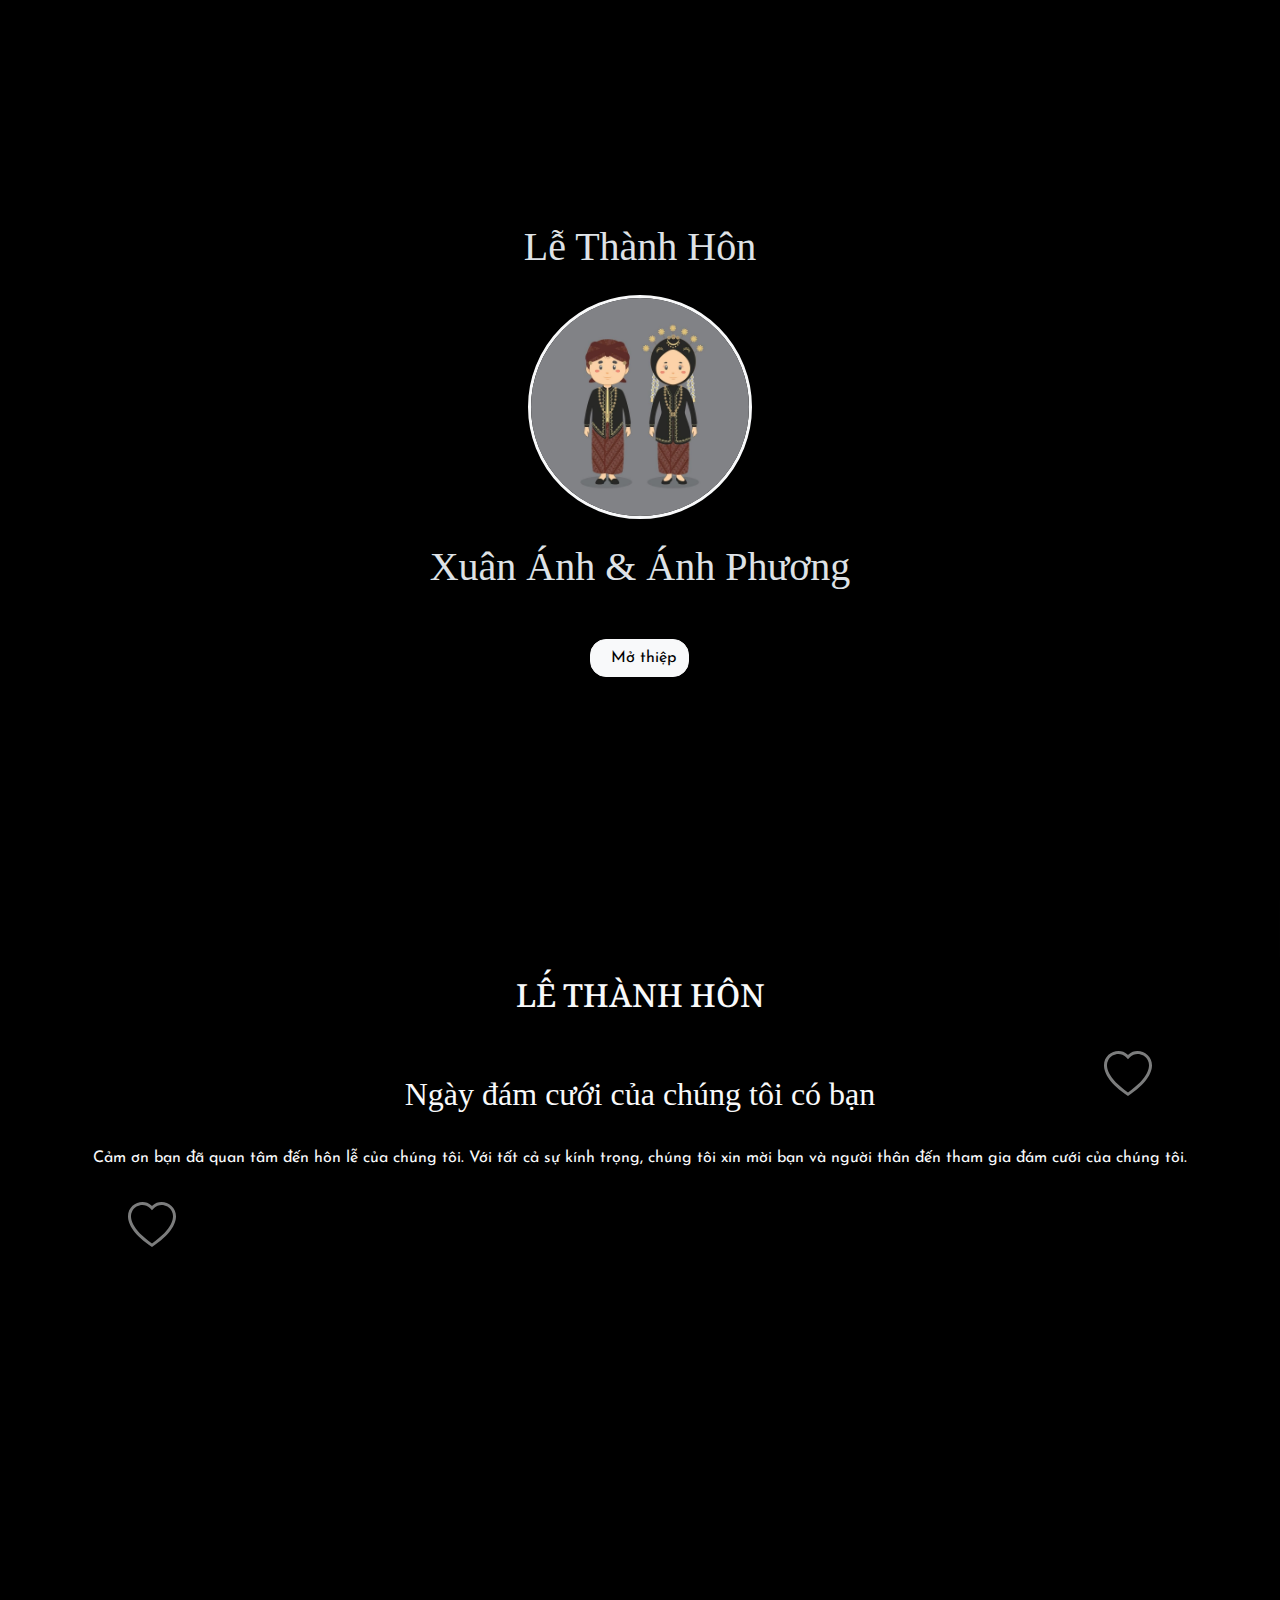
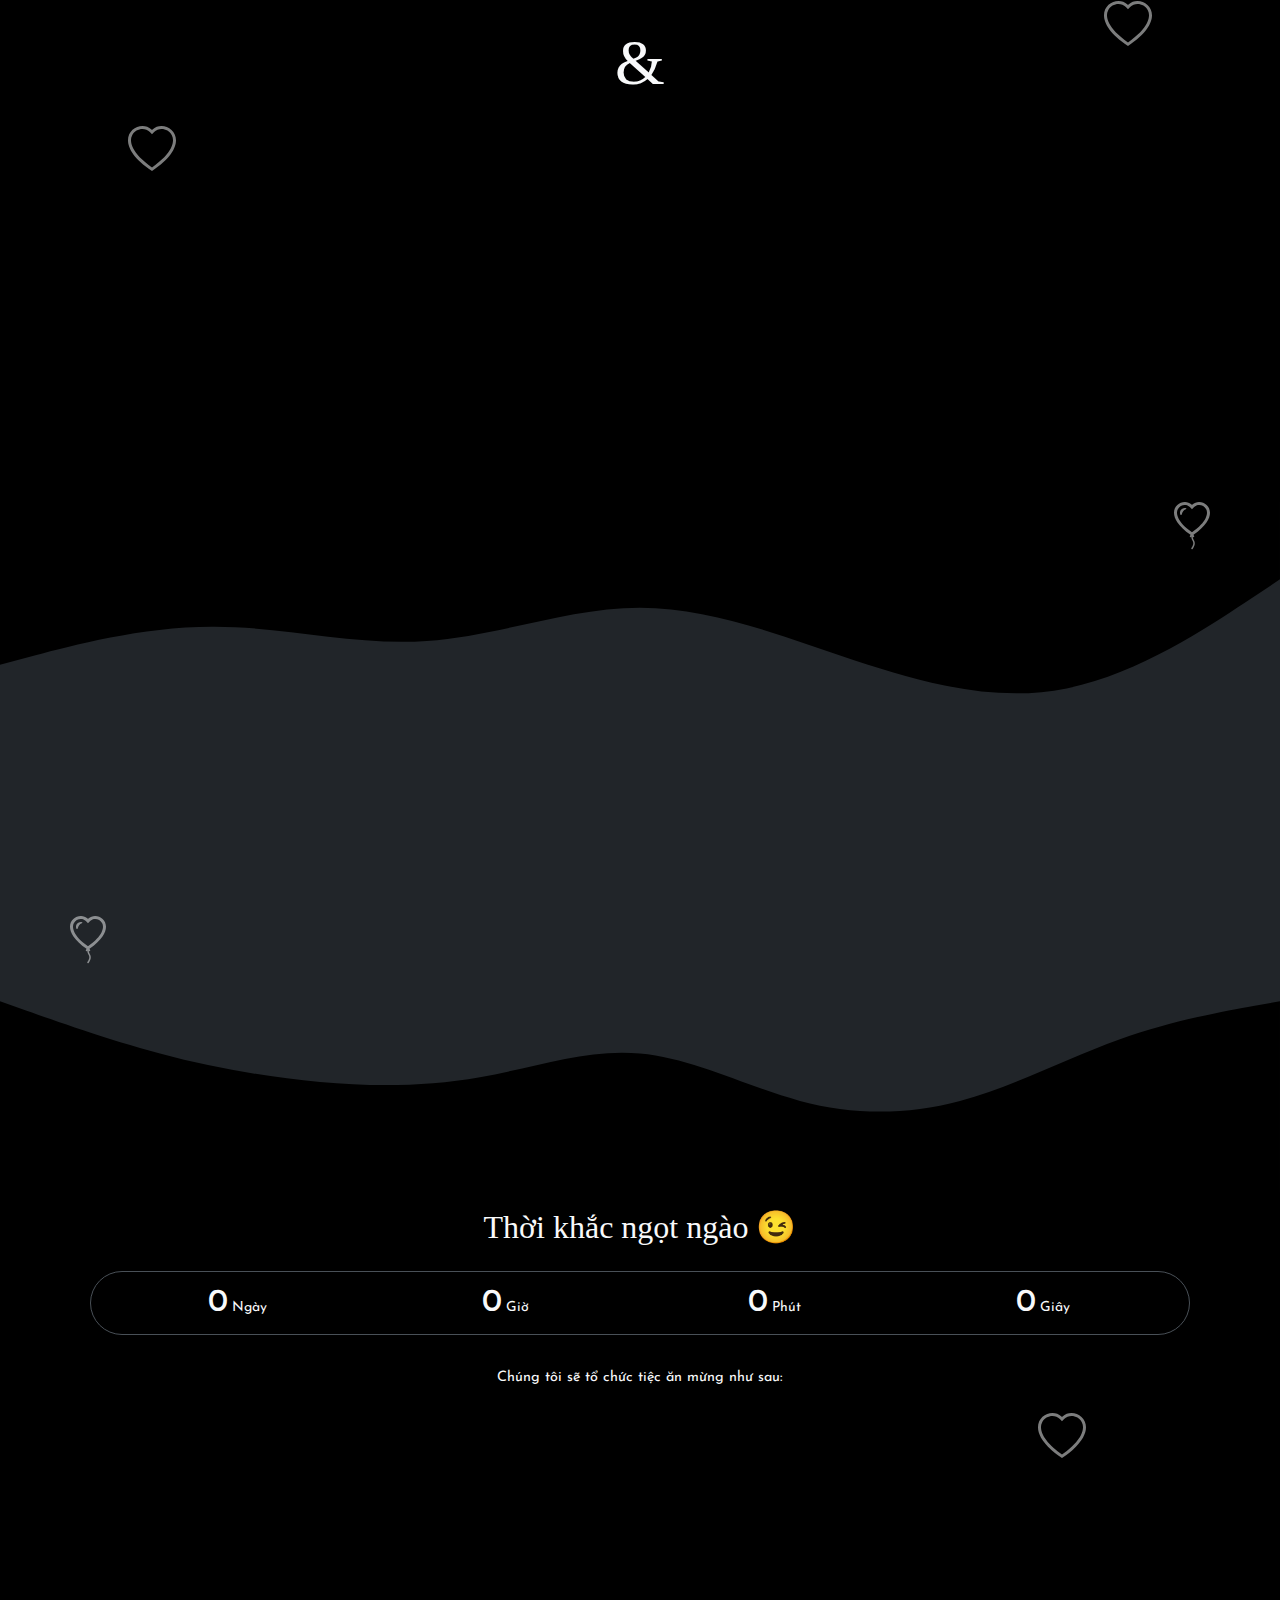
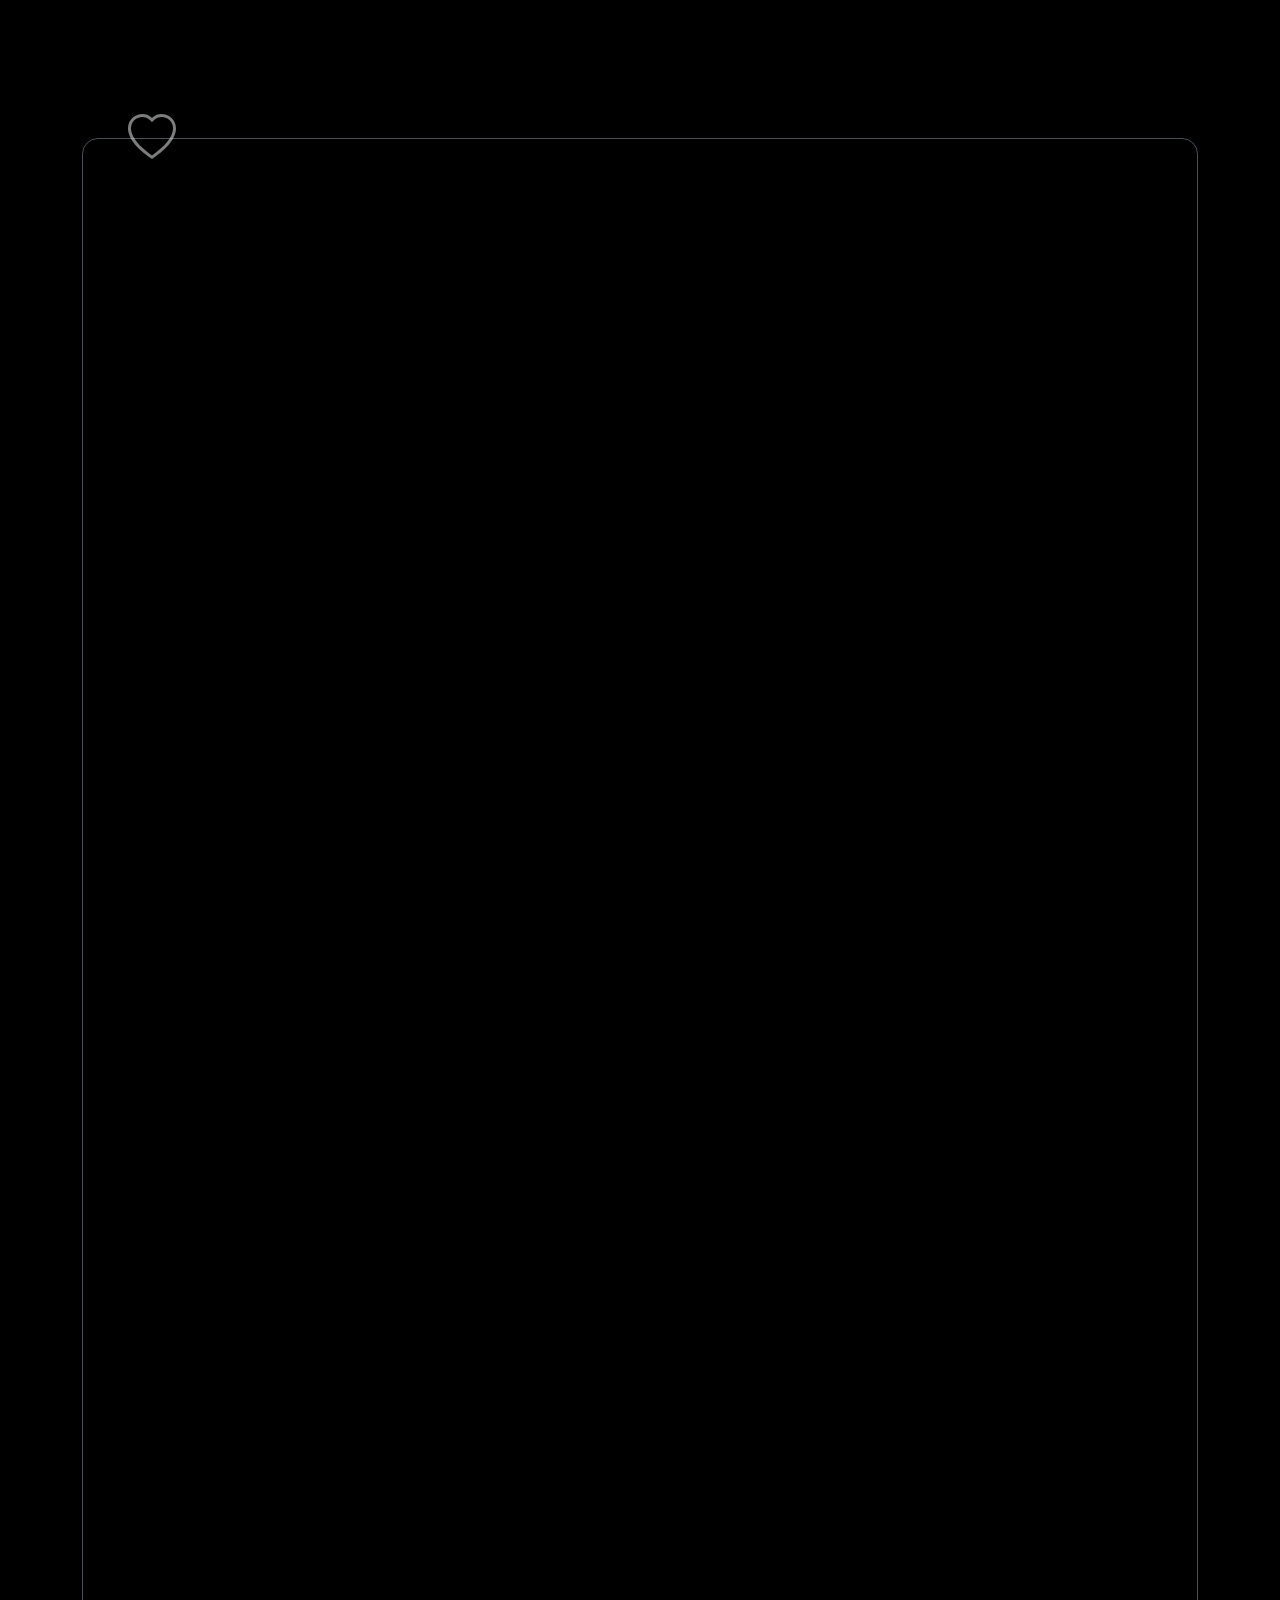
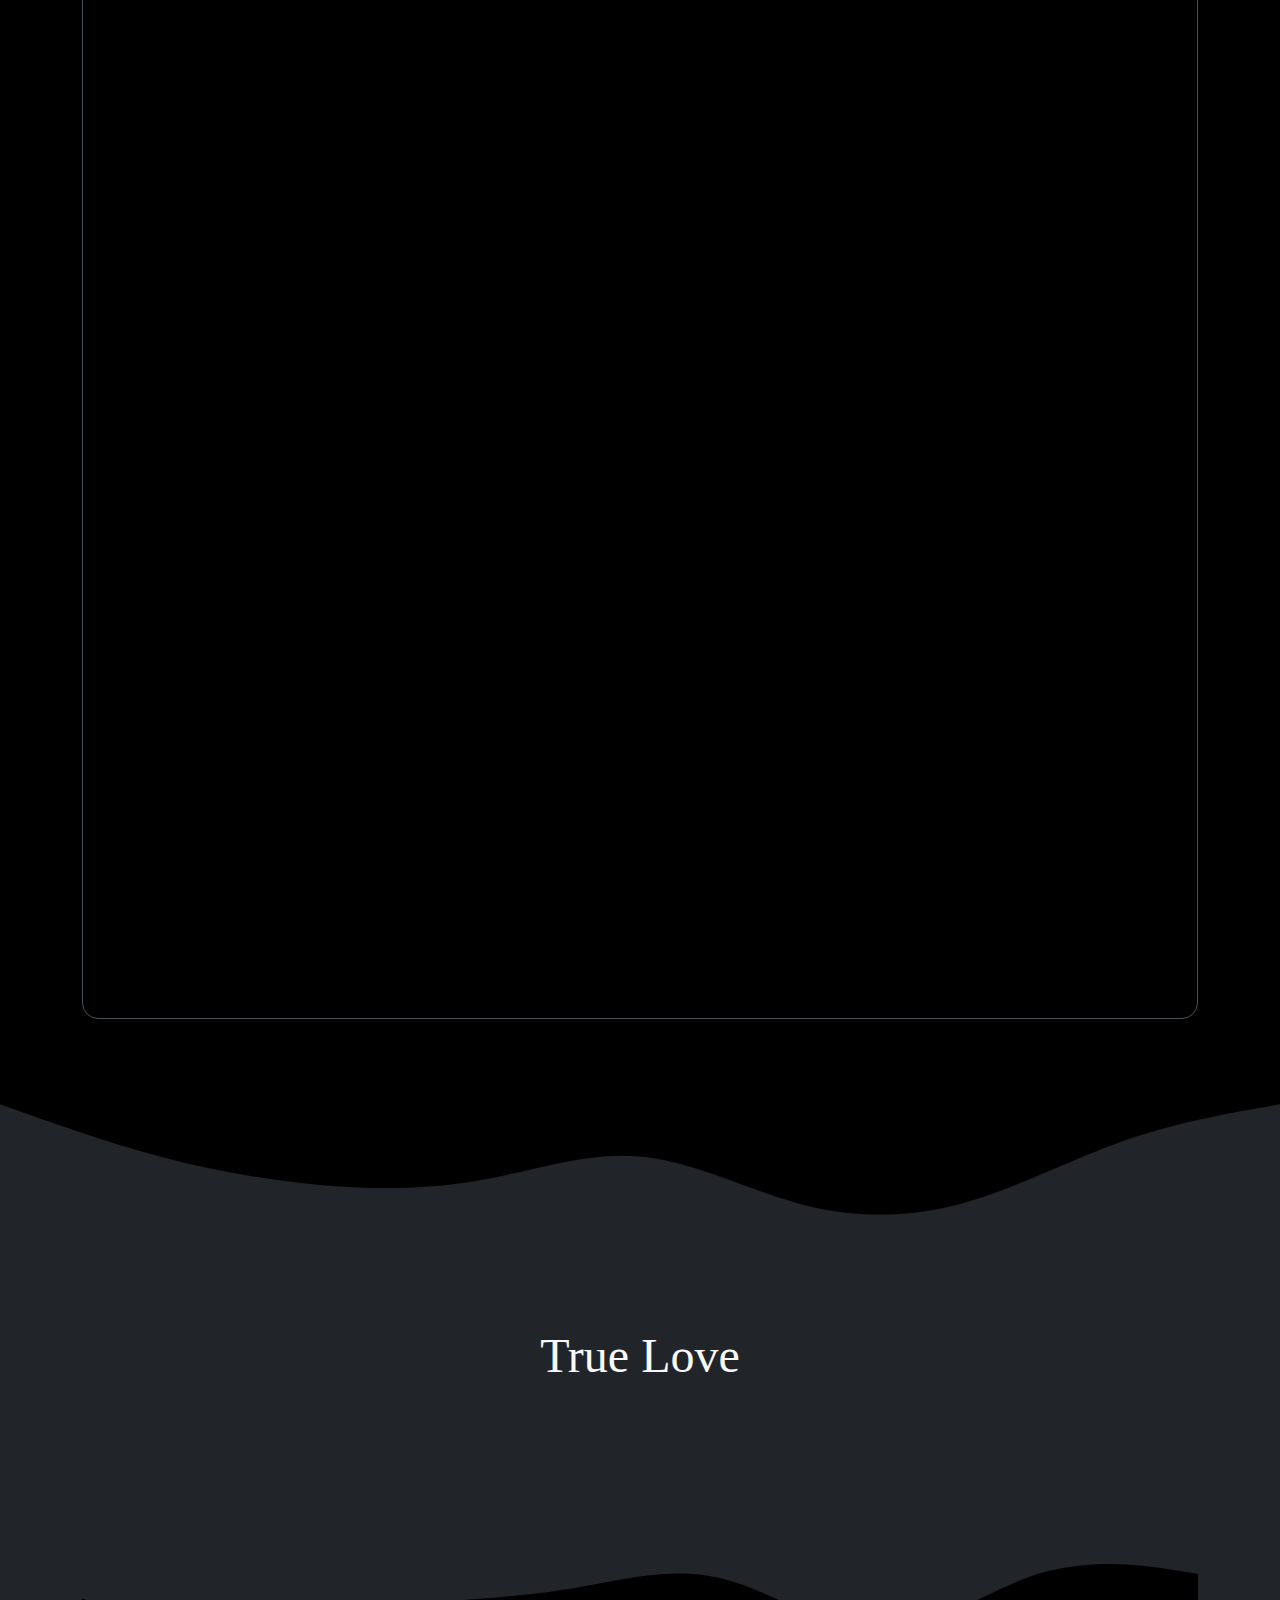
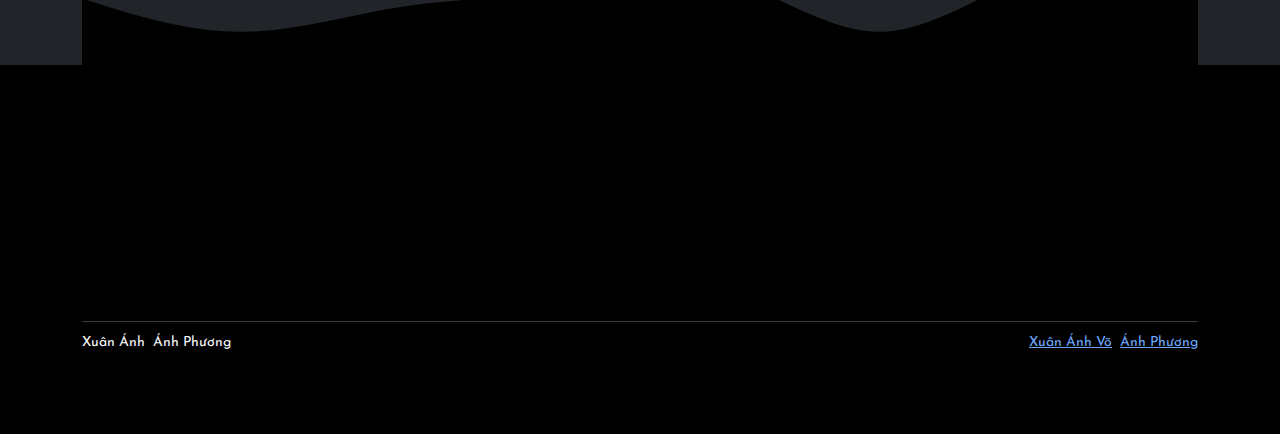
==== index.html @ cbfbaa12 "ngán" ====
<!doctype html>
<html lang="id" data-bs-theme="dark">

<head>
    <!-- Common Tag -->
    <meta charset="utf-8">
    <meta name="viewport" content="width=device-width, initial-scale=1">
    <title>Website Undangan Pernikahan Wahyu dan Riski Secara Online</title>

    <!-- SEO Tag -->
    <meta name="author" content="dewanakl">
    <meta name="language" content="Indonesia">
    <meta name="robots" content="index, follow, max-image-preview:large">
    <meta name="googlebot" content="index, follow, max-image-preview:large">
    <meta name="title" content="Website Undangan Pernikahan Wahyu dan Riski Secara Online">
    <meta name="description" content="Website Undangan Pernikahan Wahyu dan Riski Secara Online">
    <meta name="keywords" content="undangan, wedding, undangan digital, undangan online, wedding invitation, template undangan, template undangan pernikahan, undangan pernikahan, template undangan online, wedding invitation github, template website, template website undangan pernikahan">
    <meta property="og:title" content="Website Undangan Pernikahan Wahyu dan Riski Secara Online">
    <meta property="og:description" content="Website Undangan Pernikahan Wahyu dan Riski Secara Online">
    <meta property="og:keywords" content="undangan, wedding, undangan digital, undangan online, wedding invitation, template undangan, template undangan pernikahan, undangan pernikahan, template undangan online, wedding invitation github, template website, template website undangan pernikahan">
    <meta property="og:image" >
    <meta property="og:image:secure_url">
    <meta property="og:image:type" content="image/jpeg">
    <meta property="og:image:alt" content="Website Undangan Pernikahan Wahyu dan Riski Secara Online">
    <meta property="og:type" content="website">
    <meta property="og:locale" content="id_ID">
    <meta property="og:url" content="https://ulems.my.id">
    <meta property="og:site_name" content="Website Undangan Pernikahan Wahyu dan Riski Secara Online">

    <!-- Appearance -->
    <meta name="mobile-web-app-capable" content="yes">
    <meta name="apple-mobile-web-app-title" content="Website Undangan Pernikahan Wahyu dan Riski Secara Online">
    <meta name="theme-color" content="#111111">
    <meta name="color-scheme" content="dark">
    <link rel="canonical" href="https://ulems.my.id/">
    <link rel="shortcut icon" type="image/x-icon" href="https://ulems.my.id/favicon.ico">
    <link rel="apple-touch-icon" sizes="192x192" type="image/png" href="https://ulems.my.id/assets/images/icon-192x192.png">
    <link rel="icon" type="image/x-icon" href="https://ulems.my.id/favicon.ico">

    <!-- Preconnect and preload CDN -->
    <link rel="dns-prefetch" href="https://cdn.jsdelivr.net" crossorigin="anonymous">
    <link rel="dns-prefetch" href="https://fonts.googleapis.com" crossorigin="anonymous">
    <link rel="dns-prefetch" href="https://fonts.gstatic.com" crossorigin>
    <link rel="preconnect" href="https://cdn.jsdelivr.net" crossorigin="anonymous">
    <link rel="preconnect" href="https://fonts.googleapis.com" crossorigin="anonymous">
    <link rel="preconnect" href="https://fonts.gstatic.com" crossorigin>
    <link rel="preload" href="https://cdn.jsdelivr.net/npm/normalize.css@8.0.1/normalize.css" integrity="sha256-WAgYcAck1C1/zEl5sBl5cfyhxtLgKGdpI3oKyJffVRI=" crossorigin="anonymous" as="style">
    <link rel="preload" href="https://cdn.jsdelivr.net/npm/bootstrap@5.3.3/dist/css/bootstrap.min.css" integrity="sha256-PI8n5gCcz9cQqQXm3PEtDuPG8qx9oFsFctPg0S5zb8g=" crossorigin="anonymous" as="style">
    <link rel="preload" href="https://cdn.jsdelivr.net/npm/@fortawesome/fontawesome-free@6.5.1/css/all.min.css" integrity="sha256-wiz7ZSCn/btzhjKDQBms9Hx4sSeUYsDrTLg7roPstac=" crossorigin="anonymous" as="style">
    <link rel="preload" href="https://cdn.jsdelivr.net/npm/aos@2.3.4/dist/aos.css" integrity="sha256-GqiEX9BuR1rv5zPU5Vs2qS/NSHl1BJyBcjQYJ6ycwD4=" crossorigin="anonymous" as="style">
    <link rel="preload" href="https://cdn.jsdelivr.net/npm/bootstrap@5.3.3/dist/js/bootstrap.bundle.min.js" integrity="sha256-CDOy6cOibCWEdsRiZuaHf8dSGGJRYuBGC+mjoJimHGw=" crossorigin="anonymous" as="script">
    <link rel="preload" href="https://cdn.jsdelivr.net/npm/aos@2.3.4/dist/aos.js" integrity="sha256-pQBbLkFHcP1cy0C8IhoSdxlm0CtcH5yJ2ki9jjgR03c=" crossorigin="anonymous" as="script">
    <link rel="preload" href="https://cdn.jsdelivr.net/npm/canvas-confetti@1.9.2/dist/confetti.browser.js" integrity="sha256-mvTaORw+RTgKnX6ZHT4P5Sc9DNP2TBpSGII7F3sT8iE=" crossorigin="anonymous" as="script">

    <!-- Dependencies CSS -->
    <link rel="stylesheet" href="https://cdn.jsdelivr.net/npm/normalize.css@8.0.1/normalize.css" integrity="sha256-WAgYcAck1C1/zEl5sBl5cfyhxtLgKGdpI3oKyJffVRI=" crossorigin="anonymous">
    <link rel="stylesheet" href="https://cdn.jsdelivr.net/npm/bootstrap@5.3.3/dist/css/bootstrap.min.css" integrity="sha256-PI8n5gCcz9cQqQXm3PEtDuPG8qx9oFsFctPg0S5zb8g=" crossorigin="anonymous">
    <link rel="stylesheet" href="https://cdn.jsdelivr.net/npm/@fortawesome/fontawesome-free@6.5.1/css/all.min.css" integrity="sha256-wiz7ZSCn/btzhjKDQBms9Hx4sSeUYsDrTLg7roPstac=" crossorigin="anonymous">
    <link rel="stylesheet" href="https://cdn.jsdelivr.net/npm/aos@2.3.4/dist/aos.css" integrity="sha256-GqiEX9BuR1rv5zPU5Vs2qS/NSHl1BJyBcjQYJ6ycwD4=" crossorigin="anonymous">

    <!-- Fonts -->
    <link rel="stylesheet" href="https://fonts.googleapis.com/css2?family=Josefin+Sans&display=swap">
    <link rel="stylesheet" href="https://fonts.googleapis.com/css2?family=Sacramento&display=swap">
    <link rel="stylesheet" href="https://fonts.googleapis.com/css2?family=Noto+Naskh+Arabic&display=swap">

    <!-- App -->
    <link rel="stylesheet" href="./css/app.css">
    <script src="./js/app.js" type="module" defer></script>
</head>

<body  style="overflow-y: hidden;">

    <!-- Navbar Bottom -->
    <nav class="navbar bg-dark navbar-expand fixed-bottom rounded-top-4 p-0" id="navbar-menu">
        <ul class="navbar-nav nav-justified w-100 align-items-center">
            <li class="nav-item">
                <a class="nav-link" href="#home">
                    <i class="fa-solid fa-house"></i>
                    <span class="d-block" style="font-size: 0.7rem;">Trang Chủ</span>
                </a>
            </li>
            <li class="nav-item">
                <a class="nav-link" href="#mempelai">
                    <i class="fa-solid fa-user-group"></i>
                    <span class="d-block" style="font-size: 0.7rem;">Cặp Đôi</span>
                </a>
            </li>
            <li class="nav-item">
                <a class="nav-link" href="#tanggal">
                    <i class="fa-solid fa-calendar-check"></i>
                    <span class="d-block" style="font-size: 0.7rem;">Lịch Cưới</span>
                </a>
            </li>
            <li class="nav-item">
                <a class="nav-link" href="#galeri">
                    <i class="fa-solid fa-images"></i>
                    <span class="d-block" style="font-size: 0.7rem;">Ảnh Cưới</span>
                </a>
            </li>
            <li class="nav-item">
                <a class="nav-link" href="#ucapan">
                    <i class="fa-solid fa-comments"></i>
                    <span class="d-block" style="font-size: 0.7rem;">Lời Chúc</span>
                </a>
            </li>
        </ul>
    </nav>

    <!-- Main Content -->
    <main class="bg-dark text-light" data-bs-spy="scroll" data-bs-target="#navbar-menu" data-bs-root-margin="0px 0px -40%" data-bs-smooth-scroll="true" tabindex="0">

        <!-- Home -->
        <section class="container" id="home">

            <div class="text-center pt-4">
                <h1 class="font-esthetic my-4" style="font-size: 2.5rem;">Thiệp Cưới</h1>

                <div class="py-4">
                    <div class="img-crop border border-3 border-light shadow mx-auto">
                        <img src="./anhnen/KZ5A9694-min.jpg" alt="bg" onclick="util.modal(this)">
                    </div>
                </div>

                <h1 class="font-esthetic my-4" style="font-size: 3rem;">Ánh & Phương</h1>
                <p class="mb-0" style="font-size: 1.5rem;">Chủ Nhật, 26 tháng 5 2024</p>

                <a class="btn btn-outline-light btn-sm shadow rounded-pill px-3 my-2" target="_blank" href="https://calendar.google.com/calendar/render?action=TEMPLATE&text=The%20Wedding%20of%20Wahyu%20and%20Riski&details=The%20Wedding%20of%20Wahyu%20and%20Riski%20%7C%2015%20Maret%202023%20%7C%20RT%2010%20RW%2002,%20Desa%20Pajerukan,%20Kec.%20Kalibagor,%20Kab.%20Banyumas,%20Jawa%20Tengah%2053191%20%7C%2010.00%20-%2011.00%20WIB&dates=20230315T100000/20230315T110000&location=https://goo.gl/maps/ALZR6FJZU3kxVwN86">
                    <i class="fa-solid fa-calendar-check me-2"></i>Ghi lịch
                </a>

                <div class="d-flex justify-content-center align-items-center mt-4 mb-2">
                    <div class="mouse-animation border border-2">
                        <div class="scroll-animation"></div>
                    </div>
                </div>

                <p class="m-0">Cuộn</p>
            </div>
        </section>

        <!-- Wave Separator -->
        <svg xmlns="https://www.w3.org/2000/svg" viewBox="0 0 1440 320" class="color-theme-black">
            <path fill="currentColor" fill-opacity="1" d="M0,160L48,144C96,128,192,96,288,106.7C384,117,480,171,576,165.3C672,160,768,96,864,96C960,96,1056,160,1152,154.7C1248,149,1344,75,1392,37.3L1440,0L1440,320L1392,320C1344,320,1248,320,1152,320C1056,320,960,320,864,320C768,320,672,320,576,320C480,320,384,320,288,320C192,320,96,320,48,320L0,320Z"></path>
        </svg>

        <!-- Mempelai -->
        <section class="dark-section bg-black" id="mempelai">

            <div class="text-center">
                <h1 class="font-arabic py-4 px-2" style="font-size: 2rem">LẾ THÀNH HÔN</h1>

                <!-- Love animation -->
                <div class="position-relative">
                    <div class="position-absolute" style="top: 0%; right: 10%;">
                        <svg xmlns="https://www.w3.org/2000/svg" width="48" height="48" fill="currentColor" class="opacity-50" onload="util.animate(this, 500, 'animate-love')" viewBox="0 0 16 16">
                            <path d="m8 2.748-.717-.737C5.6.281 2.514.878 1.4 3.053c-.523 1.023-.641 2.5.314 4.385.92 1.815 2.834 3.989 6.286 6.357 3.452-2.368 5.365-4.542 6.286-6.357.955-1.886.838-3.362.314-4.385C13.486.878 10.4.28 8.717 2.01zM8 15C-7.333 4.868 3.279-3.04 7.824 1.143q.09.083.176.171a3 3 0 0 1 .176-.17C12.72-3.042 23.333 4.867 8 15" />
                        </svg>
                    </div>
                </div>

                <h1 class="font-esthetic py-4 px-2" style="font-size: 2rem">Ngày đám cưới của chúng tôi có bạn</h1>

                <p class="pb-3 px-3">
                    Cảm ơn bạn đã quan tâm đến hôn lễ của chúng tôi. Với tất cả sự kính trọng, chúng tôi xin mời bạn và người thân đến tham gia đám cưới của chúng tôi.
                </p>

                <!-- Love animation -->
                <div class="position-relative">
                    <div class="position-absolute" style="top: 0%; left: 10%;">
                        <svg xmlns="https://www.w3.org/2000/svg" width="48" height="48" fill="currentColor" class="opacity-50" onload="util.animate(this, 2000, 'animate-love')" viewBox="0 0 16 16">
                            <path d="m8 2.748-.717-.737C5.6.281 2.514.878 1.4 3.053c-.523 1.023-.641 2.5.314 4.385.92 1.815 2.834 3.989 6.286 6.357 3.452-2.368 5.365-4.542 6.286-6.357.955-1.886.838-3.362.314-4.385C13.486.878 10.4.28 8.717 2.01zM8 15C-7.333 4.868 3.279-3.04 7.824 1.143q.09.083.176.171a3 3 0 0 1 .176-.17C12.72-3.042 23.333 4.867 8 15" />
                        </svg>
                    </div>
                </div>

                <div class="overflow-x-hidden">

                    <div data-aos="fade-right" data-aos-duration="2000">
                        <div class="img-crop border border-3 border-light shadow my-4 mx-auto">
                            <img src="./anhnen/xuananh.png" alt="cowo" onclick="util.modal(this)">
                        </div>
                        <h1 class="font-esthetic" style="font-size: 3rem;">Võ Xuân Ánh</h1>
                        <p class="mt-3 mb-0" style="font-size: 1.25rem;">Bạch Dương</p>
                        <p class="mb-0">Tình yêu ... & Nhiệt huyết ...</p>
                    </div>

                    <!-- Love animation -->
                    <div class="position-relative">
                        <div class="position-absolute" style="top: 0%; right: 10%;">
                            <svg xmlns="https://www.w3.org/2000/svg" width="48" height="48" fill="currentColor" class="opacity-50" onload="util.animate(this, 3000, 'animate-love')" viewBox="0 0 16 16">
                                <path d="m8 2.748-.717-.737C5.6.281 2.514.878 1.4 3.053c-.523 1.023-.641 2.5.314 4.385.92 1.815 2.834 3.989 6.286 6.357 3.452-2.368 5.365-4.542 6.286-6.357.955-1.886.838-3.362.314-4.385C13.486.878 10.4.28 8.717 2.01zM8 15C-7.333 4.868 3.279-3.04 7.824 1.143q.09.083.176.171a3 3 0 0 1 .176-.17C12.72-3.042 23.333 4.867 8 15" />
                            </svg>
                        </div>
                    </div>

                    <h1 class="font-esthetic my-4" style="font-size: 4rem;">&</h1>

                    <!-- Love animation -->
                    <div class="position-relative">
                        <div class="position-absolute" style="top: 0%; left: 10%;">
                            <svg xmlns="https://www.w3.org/2000/svg" width="48" height="48" fill="currentColor" class="opacity-50" onload="util.animate(this, 2000, 'animate-love')" viewBox="0 0 16 16">
                                <path d="m8 2.748-.717-.737C5.6.281 2.514.878 1.4 3.053c-.523 1.023-.641 2.5.314 4.385.92 1.815 2.834 3.989 6.286 6.357 3.452-2.368 5.365-4.542 6.286-6.357.955-1.886.838-3.362.314-4.385C13.486.878 10.4.28 8.717 2.01zM8 15C-7.333 4.868 3.279-3.04 7.824 1.143q.09.083.176.171a3 3 0 0 1 .176-.17C12.72-3.042 23.333 4.867 8 15" />
                            </svg>
                        </div>
                    </div>

                    <div data-aos="fade-left" data-aos-duration="2000">
                        <div class="img-crop border border-3 border-light shadow my-4 mx-auto">
                            <img src="./anhnen/anhphuong.png" alt="cewe" onclick="util.modal(this)">
                        </div>
                        <h1 class="font-esthetic" style="font-size: 3rem;">Đỗ Thị Ánh Phương</h1>
                        <p class="mt-3 mb-0" style="font-size: 1.25rem;">Song Ngư</p>
                        <p class="mb-0">Tình yêu ... & Rực rỡ ...</p>
                    </div>
                </div>

                <!-- Ballon animation -->
                <div class="position-relative">
                    <div class="position-absolute" style="top: 0%; right: 5%;">
                        <svg xmlns="https://www.w3.org/2000/svg" width="48" height="48" fill="currentColor" class="opacity-50" onload="util.animate(this, 1500, 'animate-love')" viewBox="0 0 16 16">
                            <path fill-rule="evenodd" d="m8 2.42-.717-.737c-1.13-1.161-3.243-.777-4.01.72-.35.685-.451 1.707.236 3.062C4.16 6.753 5.52 8.32 8 10.042c2.479-1.723 3.839-3.29 4.491-4.577.687-1.355.587-2.377.236-3.061-.767-1.498-2.88-1.882-4.01-.721zm-.49 8.5c-10.78-7.44-3-13.155.359-10.063q.068.062.132.129.065-.067.132-.129c3.36-3.092 11.137 2.624.357 10.063l.235.468a.25.25 0 1 1-.448.224l-.008-.017c.008.11.02.202.037.29.054.27.161.488.419 1.003.288.578.235 1.15.076 1.629-.157.469-.422.867-.588 1.115l-.004.007a.25.25 0 1 1-.416-.278c.168-.252.4-.6.533-1.003.133-.396.163-.824-.049-1.246l-.013-.028c-.24-.48-.38-.758-.448-1.102a3 3 0 0 1-.052-.45l-.04.08a.25.25 0 1 1-.447-.224l.235-.468ZM6.013 2.06c-.649-.18-1.483.083-1.85.798-.131.258-.245.689-.08 1.335.063.244.414.198.487-.043.21-.697.627-1.447 1.359-1.692.217-.073.304-.337.084-.398"></path>
                        </svg>
                    </div>
                </div>

            </div>
        </section>

        <!-- Wave Separator -->
        <svg xmlns="https://www.w3.org/2000/svg" viewBox="0 0 1440 320" class="color-theme-black">
            <path fill="currentColor" fill-opacity="1" d="M0,192L40,181.3C80,171,160,149,240,149.3C320,149,400,171,480,165.3C560,160,640,128,720,128C800,128,880,160,960,186.7C1040,213,1120,235,1200,218.7C1280,203,1360,149,1400,122.7L1440,96L1440,0L1400,0C1360,0,1280,0,1200,0C1120,0,1040,0,960,0C880,0,800,0,720,0C640,0,560,0,480,0C400,0,320,0,240,0C160,0,80,0,40,0L0,0Z"></path>
        </svg>

        <!-- Firman Allah Subhanahu Wa Ta'ala -->
        <div class="container">
            <div class="text-center" data-aos="fade-up" data-aos-duration="2000">

                <h1 class="font-esthetic mt-0 mb-3" style="font-size: 2rem">
                    Gia đình và các bạn chứng giám cho chúng tôi
                </h1>

                <p style="font-size: 0.9rem;" class="px-2">
                   Cảm ơn gia đinh hai bên, các bạn thân mến đã hiện diện trong cuộc đời của chúng tôi,
                   ngày đám cưới có sự hiện diện của các bên là niềm hạnh phúc vô bờ bến đối với chúng tôi, 
                   cảm ơn mọi người. 
                </p>

                <p class="m-0 fw-bold">QN. 19/5 24</p>
            </div>
        </div>

        <!-- Ballon animation -->
        <div class="position-relative">
            <div class="position-absolute" style="top: 0%; left: 5%;">
                <svg xmlns="https://www.w3.org/2000/svg" width="48" height="48" fill="currentColor" class="opacity-50" onload="util.animate(this, 4000, 'animate-love')" viewBox="0 0 16 16">
                    <path fill-rule="evenodd" d="m8 2.42-.717-.737c-1.13-1.161-3.243-.777-4.01.72-.35.685-.451 1.707.236 3.062C4.16 6.753 5.52 8.32 8 10.042c2.479-1.723 3.839-3.29 4.491-4.577.687-1.355.587-2.377.236-3.061-.767-1.498-2.88-1.882-4.01-.721zm-.49 8.5c-10.78-7.44-3-13.155.359-10.063q.068.062.132.129.065-.067.132-.129c3.36-3.092 11.137 2.624.357 10.063l.235.468a.25.25 0 1 1-.448.224l-.008-.017c.008.11.02.202.037.29.054.27.161.488.419 1.003.288.578.235 1.15.076 1.629-.157.469-.422.867-.588 1.115l-.004.007a.25.25 0 1 1-.416-.278c.168-.252.4-.6.533-1.003.133-.396.163-.824-.049-1.246l-.013-.028c-.24-.48-.38-.758-.448-1.102a3 3 0 0 1-.052-.45l-.04.08a.25.25 0 1 1-.447-.224l.235-.468ZM6.013 2.06c-.649-.18-1.483.083-1.85.798-.131.258-.245.689-.08 1.335.063.244.414.198.487-.043.21-.697.627-1.447 1.359-1.692.217-.073.304-.337.084-.398"></path>
                </svg>
            </div>
        </div>

        <!-- Wave Separator -->
        <svg xmlns="https://www.w3.org/2000/svg" viewBox="0 0 1440 320" class="color-theme-black">
            <path fill="currentColor" fill-opacity="1" d="M0,96L30,106.7C60,117,120,139,180,154.7C240,171,300,181,360,186.7C420,192,480,192,540,181.3C600,171,660,149,720,154.7C780,160,840,192,900,208C960,224,1020,224,1080,208C1140,192,1200,160,1260,138.7C1320,117,1380,107,1410,101.3L1440,96L1440,320L1410,320C1380,320,1320,320,1260,320C1200,320,1140,320,1080,320C1020,320,960,320,900,320C840,320,780,320,720,320C660,320,600,320,540,320C480,320,420,320,360,320C300,320,240,320,180,320C120,320,60,320,30,320L0,320Z"></path>
        </svg>

        <!-- Tanggal -->
        <section class="dark-section bg-black" id="tanggal">

            <div class="container">
                <div class="text-center">

                    <h1 class="font-esthetic py-3" style="font-size: 2rem;">Thời khắc ngọt ngào 😉</h1>
                    <div class="border rounded-pill shadow py-2 px-4 mx-2 mb-4">

                        <!-- Ganti waktunya pada data-waktu (sesuai format tersebut) -->
                        <div class="row justify-content-center" data-time="2024-05-26 11:00:00" id="count-down">
                            <div class="col-3 p-1">
                                <h2 class="d-inline m-0 p-0" id="day">0</h2><small class="ms-1 me-0 my-0 p-0 d-inline">Ngày</small>
                            </div>
                            <div class="col-3 p-1">
                                <h2 class="d-inline m-0 p-0" id="hour">0</h2><small class="ms-1 me-0 my-0 p-0 d-inline">Giờ</small>
                            </div>
                            <div class="col-3 p-1">
                                <h2 class="d-inline m-0 p-0" id="minute">0</h2><small class="ms-1 me-0 my-0 p-0 d-inline">Phút</small>
                            </div>
                            <div class="col-3 p-1">
                                <h2 class="d-inline m-0 p-0" id="second">0</h2><small class="ms-1 me-0 my-0 p-0 d-inline">Giây</small>
                            </div>
                        </div>
                    </div>

                    <p style="font-size: 0.9rem;" class="mt-4 py-2">
                      Chúng tôi sẽ tổ chức tiệc ăn mừng như sau:
                    </p>

                    <!-- Love animation -->
                    <div class="position-relative">
                        <div class="position-absolute" style="top: 0%; right: 10%;">
                            <svg xmlns="https://www.w3.org/2000/svg" width="48" height="48" fill="currentColor" class="opacity-50" onload="util.animate(this, 3000, 'animate-love')" viewBox="0 0 16 16">
                                <path d="m8 2.748-.717-.737C5.6.281 2.514.878 1.4 3.053c-.523 1.023-.641 2.5.314 4.385.92 1.815 2.834 3.989 6.286 6.357 3.452-2.368 5.365-4.542 6.286-6.357.955-1.886.838-3.362.314-4.385C13.486.878 10.4.28 8.717 2.01zM8 15C-7.333 4.868 3.279-3.04 7.824 1.143q.09.083.176.171a3 3 0 0 1 .176-.17C12.72-3.042 23.333 4.867 8 15" />
                            </svg>
                        </div>
                    </div>

                    <div class="overflow-x-hidden">
                        <div class="py-2" data-aos="fade-right" data-aos-duration="1500">
                            <h1 class="font-esthetic" style="font-size: 2rem;">Bắt Đầu</h1>
                            <p>😘11h trưa ngày 26/5/2024</p>
                        </div>

                        <div class="py-2" data-aos="fade-left" data-aos-duration="1500">
                            <h1 class="font-esthetic" style="font-size: 2rem;">Kết Thúc</h1>
                            <p>Khi nào bạn say 😊</p>
                        </div>
                    </div>

                    <div class="py-2" data-aos="fade-up" data-aos-duration="1500">
                        
                        <a href="https://www.google.com/maps/search/?api=1&query=15.607643,108.184187" target="_blank" class="btn btn-outline-light btn-sm rounded-pill shadow-sm mb-2 px-3">
                            <i class="fa-solid fa-map-location-dot me-2"></i>Bản Đồ
                        </a>
                        
                        
                        <p class="mb-0 mt-1 mx-1 pb-4" style="font-size: 0.9rem;">
                           Thôn Phú Bình, xã Quế Thọ, Hiệp Đức, Quảng Nam
                        </p>
                    </div>
                </div>
            </div>
        </section>

        <!-- Love animation -->
        <div class="position-relative">
            <div class="position-absolute" style="top: 0%; left: 10%;">
                <svg xmlns="https://www.w3.org/2000/svg" width="48" height="48" fill="currentColor" class="opacity-50" onload="util.animate(this, 2000, 'animate-love')" viewBox="0 0 16 16">
                    <path d="m8 2.748-.717-.737C5.6.281 2.514.878 1.4 3.053c-.523 1.023-.641 2.5.314 4.385.92 1.815 2.834 3.989 6.286 6.357 3.452-2.368 5.365-4.542 6.286-6.357.955-1.886.838-3.362.314-4.385C13.486.878 10.4.28 8.717 2.01zM8 15C-7.333 4.868 3.279-3.04 7.824 1.143q.09.083.176.171a3 3 0 0 1 .176-.17C12.72-3.042 23.333 4.867 8 15" />
                </svg>
            </div>
        </div>

        <!-- Galeri Foto -->
        <section class="dark-section bg-black" id="galeri">

            <div class="container pb-2 pt-4">
                <div class="card-body border rounded-4 shadow p-3">

                    <h1 class="font-esthetic text-center py-3" data-aos="fade-down" data-aos-duration="1500" style="font-size: 2rem;">😍 Ảnh Cưới 😍</h1>

                    <div id="carousel-image-one" data-aos="fade-up" data-aos-duration="1500" class="carousel slide" data-bs-ride="carousel">
                     
                        <div class="carousel-inner rounded-4">
                            <div class="carousel-item active">
                                <img src="./anhdoc/1.jpg" alt="gambar 1" class="d-block w-100" onclick="util.modal(this)">
                            </div>
                            <div class="carousel-item">
                                <img src="./anhdoc/2.jpg" alt="gambar 2" class="d-block w-100" onclick="util.modal(this)">
                            </div>

                            <div class="carousel-item">
                                <img src="./anhdoc/5.jpg" alt="gambar 3" class="d-block w-100" onclick="util.modal(this)">
                            </div>
                            <div class="carousel-item">
                                <img src="./anhdoc/6.jpg" alt="gambar 1" class="d-block w-100" onclick="util.modal(this)">
                            </div>
                            <div class="carousel-item">
                                <img src="./anhdoc/7.jpg" alt="gambar 2" class="d-block w-100" onclick="util.modal(this)">
                            </div>
                            <div class="carousel-item">
                                <img src="./anhdoc/8.jpg" alt="gambar 3" class="d-block w-100" onclick="util.modal(this)">
                            </div>
                            <div class="carousel-item">
                                <img src="./anhdoc/9.jpg" alt="gambar 1" class="d-block w-100" onclick="util.modal(this)">
                            </div>
                            <div class="carousel-item">
                                <img src="./anhdoc/10.jpg" alt="gambar 2" class="d-block w-100" onclick="util.modal(this)">
                            </div>
                            <div class="carousel-item">
                                <img src="./anhdoc/11.jpg" alt="gambar 3" class="d-block w-100" onclick="util.modal(this)">
                            </div>
                            <div class="carousel-item">
                                <img src="./anhdoc/12.jpg" alt="gambar 12" class="d-block w-100" onclick="util.modal(this)">
                            </div>
                            <div class="carousel-item">
                                <img src="./anhdoc/13.jpg" alt="gambar 13" class="d-block w-100" onclick="util.modal(this)">
                            </div>
                          
                            <div class="carousel-item">
                                <img src="./anhdoc/17.jpg" alt="gambar 17" class="d-block w-100" onclick="util.modal(this)">
                            </div>
                            <div class="carousel-item">
                                <img src="./anhdoc/18.jpg" alt="gambar 18" class="d-block w-100" onclick="util.modal(this)">
                            </div>
                            <div class="carousel-item">
                                <img src="./anhdoc/19.jpg" alt="gambar 19" class="d-block w-100" onclick="util.modal(this)">
                            </div>
                            <div class="carousel-item">
                                <img src="./anhdoc/20.jpg" alt="gambar 20" class="d-block w-100" onclick="util.modal(this)">
                            </div>
                            <div class="carousel-item">
                                <img src="./anhdoc/21.jpg" alt="gambar 21" class="d-block w-100" onclick="util.modal(this)">
                            </div>
                            <div class="carousel-item">
                                <img src="./anhdoc/22.jpg" alt="gambar 22" class="d-block w-100" onclick="util.modal(this)">
                            </div>
                            <div class="carousel-item">
                                <img src="./anhdoc/23.jpg" alt="gambar 23" class="d-block w-100" onclick="util.modal(this)">
                            </div>
                           
                            <div class="carousel-item">
                                <img src="./anhdoc/25.jpg" alt="gambar 25" class="d-block w-100" onclick="util.modal(this)">
                            </div>
                            
                            <div class="carousel-item">
                                <img src="./anhdoc/28.jpg" alt="gambar 28" class="d-block w-100" onclick="util.modal(this)">
                            </div>
                            <div class="carousel-item">
                                <img src="./anhdoc/29.jpg" alt="gambar 29" class="d-block w-100" onclick="util.modal(this)">
                            </div>
                            <div class="carousel-item">
                                <img src="./anhdoc/30.jpg" alt="gambar 30" class="d-block w-100" onclick="util.modal(this)">
                            </div>
                            <div class="carousel-item">
                                <img src="./anhdoc/31.jpg" alt="gambar 31" class="d-block w-100" onclick="util.modal(this)">
                            </div>
                           
                            <div class="carousel-item">
                                <img src="./anhdoc/33.jpg" alt="gambar 33" class="d-block w-100" onclick="util.modal(this)">
                            </div>
                            <div class="carousel-item">
                                <img src="./anhdoc/34.jpg" alt="gambar 34" class="d-block w-100" onclick="util.modal(this)">
                            </div>
                            <div class="carousel-item">
                                <img src="./anhdoc/35.jpg" alt="gambar 35" class="d-block w-100" onclick="util.modal(this)">
                            </div>
                            <div class="carousel-item">
                                <img src="./anhdoc/36.jpg" alt="gambar 36" class="d-block w-100" onclick="util.modal(this)">
                            </div>
                            <div class="carousel-item">
                                <img src="./anhdoc/37.jpg" alt="gambar 37" class="d-block w-100" onclick="util.modal(this)">
                            </div>
                            <div class="carousel-item">
                                <img src="./anhdoc/38.jpg" alt="gambar 38" class="d-block w-100" onclick="util.modal(this)">
                            </div>
                            <div class="carousel-item">
                                <img src="./anhdoc/39.jpg" alt="gambar 39" class="d-block w-100" onclick="util.modal(this)">
                            </div>
                            <div class="carousel-item">
                                <img src="./anhdoc/40.jpg" alt="gambar 40" class="d-block w-100" onclick="util.modal(this)">
                            </div>
                            <div class="carousel-item">
                                <img src="./anhdoc/41.jpg" alt="gambar 41" class="d-block w-100" onclick="util.modal(this)">
                            </div>
                          
                            <div class="carousel-item">
                                <img src="./anhdoc/43.jpg" alt="gambar 43" class="d-block w-100" onclick="util.modal(this)">
                            </div>
                            <div class="carousel-item">
                                <img src="./anhdoc/44.jpg" alt="gambar 44" class="d-block w-100" onclick="util.modal(this)">
                            </div>
                            <div class="carousel-item">
                                <img src="./anhdoc/45.jpg" alt="gambar 45" class="d-block w-100" onclick="util.modal(this)">
                            </div>
                            
                        </div>

                        <button class="carousel-control-prev" type="button" data-bs-target="#carousel-image-one" data-bs-slide="prev">
                            <span class="carousel-control-prev-icon" aria-hidden="true"></span>
                            <span class="visually-hidden">Previous</span>
                        </button>

                        <button class="carousel-control-next" type="button" data-bs-target="#carousel-image-one" data-bs-slide="next">
                            <span class="carousel-control-next-icon" aria-hidden="true"></span>
                            <span class="visually-hidden">Next</span>
                        </button>
                    </div>

                    <div id="carousel-image-two" data-aos="fade-up" data-aos-duration="1500" class="carousel slide mt-4" data-bs-ride="carousel">
                        
                        <div class="carousel-inner rounded-4">
                            <div class="carousel-item active">
                                <img src="./anhngang/3.jpg" class="d-block w-100" onclick="util.modal(this)">
                            </div>
                            <div class="carousel-item">
                                <img src="./anhngang/4.jpg" class="d-block w-100" onclick="util.modal(this)">
                            </div>
                            <div class="carousel-item">
                                <img src="./anhngang/14.jpg" class="d-block w-100" onclick="util.modal(this)">
                            </div>
                            <div class="carousel-item">
                                <img src="./anhngang/15.jpg" class="d-block w-100" onclick="util.modal(this)">
                            </div>
                            <div class="carousel-item">
                                <img src="./anhngang/16.jpg" class="d-block w-100" onclick="util.modal(this)">
                            </div>
                            <div class="carousel-item">
                                <img src="./anhngang/26.jpg" class="d-block w-100" onclick="util.modal(this)">
                            </div>
                            <div class="carousel-item">
                                <img src="./anhngang/27.jpg" class="d-block w-100" onclick="util.modal(this)">
                            </div>
                            <div class="carousel-item">
                                <img src="./anhngang/32.jpg" class="d-block w-100" onclick="util.modal(this)">
                            </div>
                            <div class="carousel-item">
                                <img src="./anhngang/42.jpg" class="d-block w-100" onclick="util.modal(this)">
                            </div>
                        </div>
                        <button class="carousel-control-prev" type="button" data-bs-target="#carousel-image-two" data-bs-slide="prev">
                            <span class="carousel-control-prev-icon" aria-hidden="true"></span>
                            <span class="visually-hidden">Previous</span>
                        </button>
                        <button class="carousel-control-next" type="button" data-bs-target="#carousel-image-two" data-bs-slide="next">
                            <span class="carousel-control-next-icon" aria-hidden="true"></span>
                            <span class="visually-hidden">Next</span>
                        </button>
                    </div>
                </div>
            </div>
        </section>

        <!-- Wave Separator -->
        <svg xmlns="https://www.w3.org/2000/svg" viewBox="0 0 1440 320" class="color-theme-black">
            <path fill="currentColor" fill-opacity="1" d="M0,96L30,106.7C60,117,120,139,180,154.7C240,171,300,181,360,186.7C420,192,480,192,540,181.3C600,171,660,149,720,154.7C780,160,840,192,900,208C960,224,1020,224,1080,208C1140,192,1200,160,1260,138.7C1320,117,1380,107,1410,101.3L1440,96L1440,0L1410,0C1380,0,1320,0,1260,0C1200,0,1140,0,1080,0C1020,0,960,0,900,0C840,0,780,0,720,0C660,0,600,0,540,0C480,0,420,0,360,0C300,0,240,0,180,0C120,0,60,0,30,0L0,0Z"></path>
        </svg>

        <!-- Love Gift -->
        <div class="container">
            <div class="py-4">

                <div class="text-center">

                    <h1 class="font-esthetic mt-0 mb-3" style="font-size: 3rem;">True Love</h1>

                  
            </div>
        </div>

        <!-- Comments -->
      
        
        <!-- Wave Separator -->
        <svg xmlns="https://www.w3.org/2000/svg" viewBox="0 0 1440 320" class="color-theme-black">
            <path fill="currentColor" fill-opacity="1" d="M0,224L34.3,234.7C68.6,245,137,267,206,266.7C274.3,267,343,245,411,234.7C480,224,549,224,617,213.3C685.7,203,754,181,823,197.3C891.4,213,960,267,1029,266.7C1097.1,267,1166,213,1234,192C1302.9,171,1371,181,1406,186.7L1440,192L1440,320L1405.7,320C1371.4,320,1303,320,1234,320C1165.7,320,1097,320,1029,320C960,320,891,320,823,320C754.3,320,686,320,617,320C548.6,320,480,320,411,320C342.9,320,274,320,206,320C137.1,320,69,320,34,320L0,320Z"></path>
        </svg>
    </main>

    <!-- Footer Undangan -->
    <footer class="bg-black">
        <div class="container">
            <div class="text-center">

                <p style="font-size: 0.9rem;" class="pt-2 pb-1 px-2" data-aos="fade-up" data-aos-duration="1500">
                    Ngày cưới thật đặc biệt, chúng ta sẽ về chung một nhà, sống bên nhau, yêu thương nhau mà không hề nhàm chán.
                </p>

                <h1 class="font-esthetic" data-aos="fade-up" data-aos-duration="2000">Tình yêu là những điều đơn giản, còn hôn nhân là những phức tạp vô hình trong sự đơn giản ấy.</h1>
                <h1 class="font-arabic py-4 px-2" data-aos="fade-up" data-aos-duration="2000" style="font-size: 2rem;">Vì yêu mà sống và sống để yêu</h1>

                <hr class="mt-3 mb-2">

                <div class="row align-items-center justify-content-between flex-column flex-sm-row">
                    <div class="col-auto">
                        <small class="text-light">
                            Xuân Ánh<i class="fa-solid fa-heart mx-1"></i>Ánh Phương
                        </small>
                    </div>
                    <div class="col-auto">
                        <small>
                            <i class="fa-brands fa-facebook me-1"></i><a target="_blank" href="https://www.facebook.com/AnhPhuong1311">Xuân Ánh Võ</a>
                        </small>
                        <small>
                            <i class="fa-brands fa-facebook me-1"></i><a target="_blank" href="https://www.facebook.com/profile.php?id=100035328171404">Ánh Phương</a>
                        </small>
                    </div>
                </div>
            </div>
        </div>
    </footer>

    <!-- Welcome Page -->
    <div class="loading-page bg-black" id="welcome" style="opacity: 1;">
        <div class="d-flex justify-content-center align-items-center" style="height: 100vh !important;">
            <div class="text-center">
                <h1 class="font-esthetic mb-4" style="font-size: 2.5rem;">Lễ Thành Hôn</h1>

                <div class="img-crop border border-3 border-light shadow mb-4 mx-auto">
                    <img src="./assets/images/bg.jpeg" alt="background">
                </div>

                <h1 class="font-esthetic my-4" style="font-size: 2.5rem;">Xuân Ánh & Ánh Phương</h1>
                <div id="guest-name" data-message="Kepada Yth Bapak/Ibu/Saudara/i"></div>

                <button type="button" class="btn btn-light shadow rounded-4 mt-4" onclick="util.open(this)">
                    <i class="fa-solid fa-envelope-open me-2"></i>Mở thiệp
                </button>
            </div>
        </div>
    </div>

    <!-- Theme Button -->
    <button type="button" id="button-theme" style="display: none;" class="btn bg-dark border border-2 btn-sm rounded-circle btn-theme" onclick="theme.change()">
        <i class="fa-solid fa-circle-half-stroke"></i>
    </button>

    <!-- Audio Button -->
    <button type="button" id="button-music" style="display: none;" class="btn bg-dark border border-2 btn-sm rounded-circle btn-music" onclick="audio.button(this)" data-status="true" data-url="./assets/music/sound.mp3">
        <i class="fa-solid fa-circle-pause spin-button"></i>
    </button>

    <!-- Loading page -->
    <div class="loading-page bg-black" id="loading" style="opacity: 1;">
        <div class="d-flex justify-content-center align-items-center" style="height: 100vh !important;">
            <div class="w-75 text-center">
                <img class="img-fluid mb-3" src="./assets/images/icon-192x192.png" alt="icon" style="width: 3.5rem;">
                <div class="progress" role="progressbar" style="height: 0.5rem;">
                    <div class="progress-bar" id="progress-bar" style="width: 0%"></div>
                </div>
                <small class="mt-1 text-light" id="progress-info" style="display: none;">Thư đang tới 😘</small>
                <noscript>
                    <small class="mt-1 text-danger">có lỗi g ì g ò i</small>
                </noscript>
            </div>
        </div>
    </div>

    <!-- Modal Image Large -->
    <div class="modal fade" id="modal-image" tabindex="-1" aria-hidden="true">
        <div class="modal-dialog modal-dialog-centered modal-xl">
            <div class="modal-content rounded-4">
                <div class="modal-body p-0">
                    <div class="d-flex justify-content-center align-items-center" style="height: 100%;">
                        <img src="./assets/images/bg.jpeg" class="w-100" alt="image" id="show-modal-image">
                    </div>
                </div>
            </div>
        </div>
    </div>

    <!-- Dependencies JS -->
    <script src="https://cdn.jsdelivr.net/npm/bootstrap@5.3.3/dist/js/bootstrap.bundle.min.js" integrity="sha256-CDOy6cOibCWEdsRiZuaHf8dSGGJRYuBGC+mjoJimHGw=" crossorigin="anonymous"></script>
    <script src="https://cdn.jsdelivr.net/npm/aos@2.3.4/dist/aos.js" integrity="sha256-pQBbLkFHcP1cy0C8IhoSdxlm0CtcH5yJ2ki9jjgR03c=" crossorigin="anonymous"></script>
    <script src="https://cdn.jsdelivr.net/npm/canvas-confetti@1.9.2/dist/confetti.browser.js" integrity="sha256-mvTaORw+RTgKnX6ZHT4P5Sc9DNP2TBpSGII7F3sT8iE=" crossorigin="anonymous"></script>
</body>

</html>
---- css/app.css ----
html {
    scroll-behavior: smooth !important;
    scrollbar-width: none !important;
}

body {
    font-family: 'Josefin Sans', sans-serif !important;
    padding: 0 !important;
}

.font-esthetic {
    font-family: 'Dancing Script', cursive !important;

}

.font-arabic {
    font-family: 'Noto Naskh Arabic', serif !important;
}

.img-crop {
    width: 14rem;
    height: 14rem;
    position: relative;
    overflow: hidden;
    border-radius: 50%;
}

.img-crop>img {
    display: inline;
    margin: 0 auto;
    height: auto;
    width: 100%;
}

.btn-music {
    position: fixed;
    bottom: 9vh !important;
    right: 2vh !important;
    z-index: 1055 !important;
}

.btn-theme {
    position: fixed;
    bottom: 15vh !important;
    right: 2vh !important;
    z-index: 1055 !important;
}

.loading-page {
    position: fixed;
    inset: 0 !important;
    width: 100%;
    height: 100%;
    z-index: 1056 !important;
}

.card-body {
    overflow-wrap: break-word !important;
}

.mouse-animation {
    padding: 0.25rem 0.625rem;
    height: 2rem;
    border-radius: 1.4rem;
    opacity: 0.75;
    box-sizing: content-box;
}

@keyframes scroll {
    0% {
        transform: translateY(1rem);
        opacity: 0;
    }

    10% {
        transform: translateY(0);
        opacity: 1;
    }

    100% {
        transform: translateY(0);
        opacity: 0;
    }
}

.mouse-animation>.scroll-animation {
    width: 0.25rem;
    height: 0.625rem;
    border-radius: 25%;
    background-color: #808080;
    animation-name: scroll;
    animation-duration: 2.5s;
    animation-timing-function: linear;
    animation-iteration-count: infinite;
}

@keyframes spin-icon {
    from {
        transform: rotate(0deg);
    }

    to {
        transform: rotate(360deg);
    }
}

.spin-button {
    animation: spin-icon 5s linear infinite;
}

@keyframes love {
    50% {
        transform: translateY(1rem);
    }
}

.animate-love {
    animation: love 5s ease-in-out infinite;
}

.dark-section {
    margin-top: -0.5rem;
    margin-bottom: -0.5rem;
}

footer {
    margin-top: -0.5rem;
    padding-bottom: 5rem;
}

.bg-theme-light {
    background-color: var(--bs-gray-100);
}

.bg-theme-dark {
    background-color: var(--bs-gray-800);
}

.color-theme-white {
    color: white;
}

.color-theme-black {
    color: black;
}
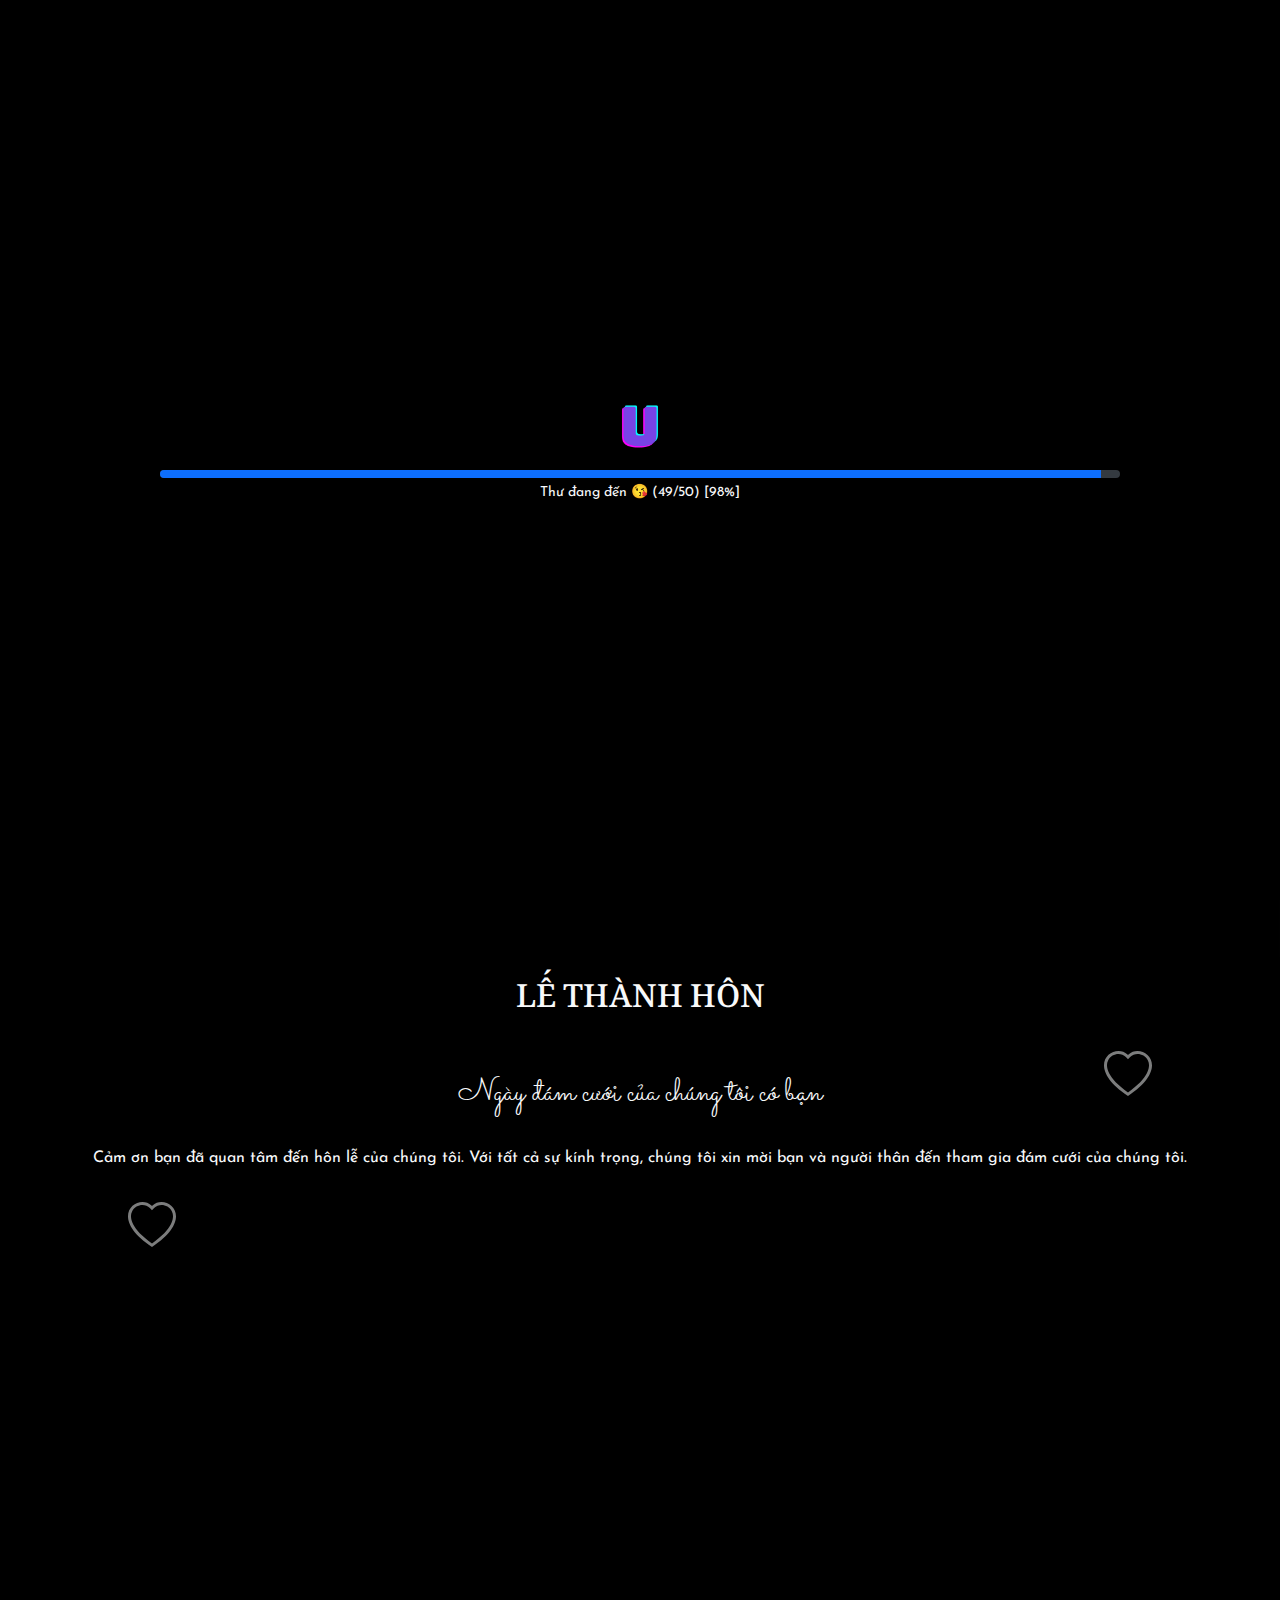
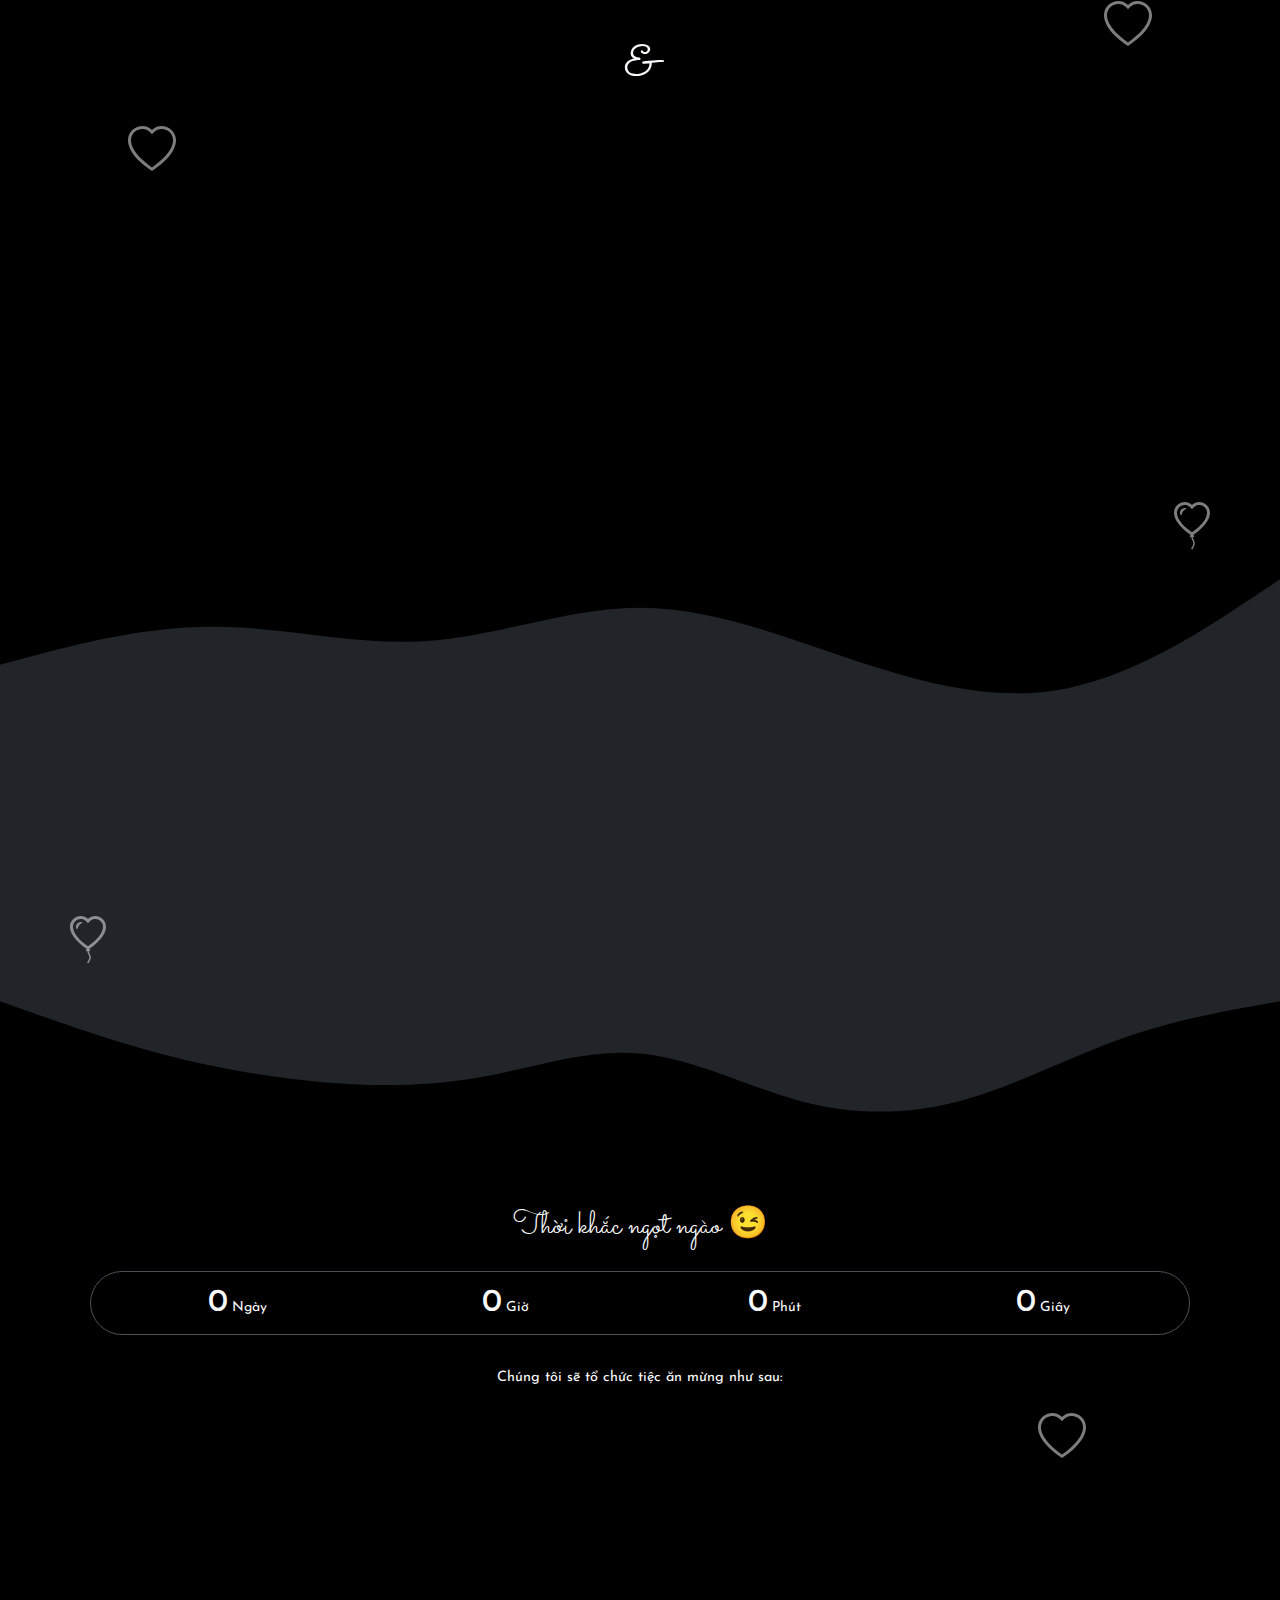
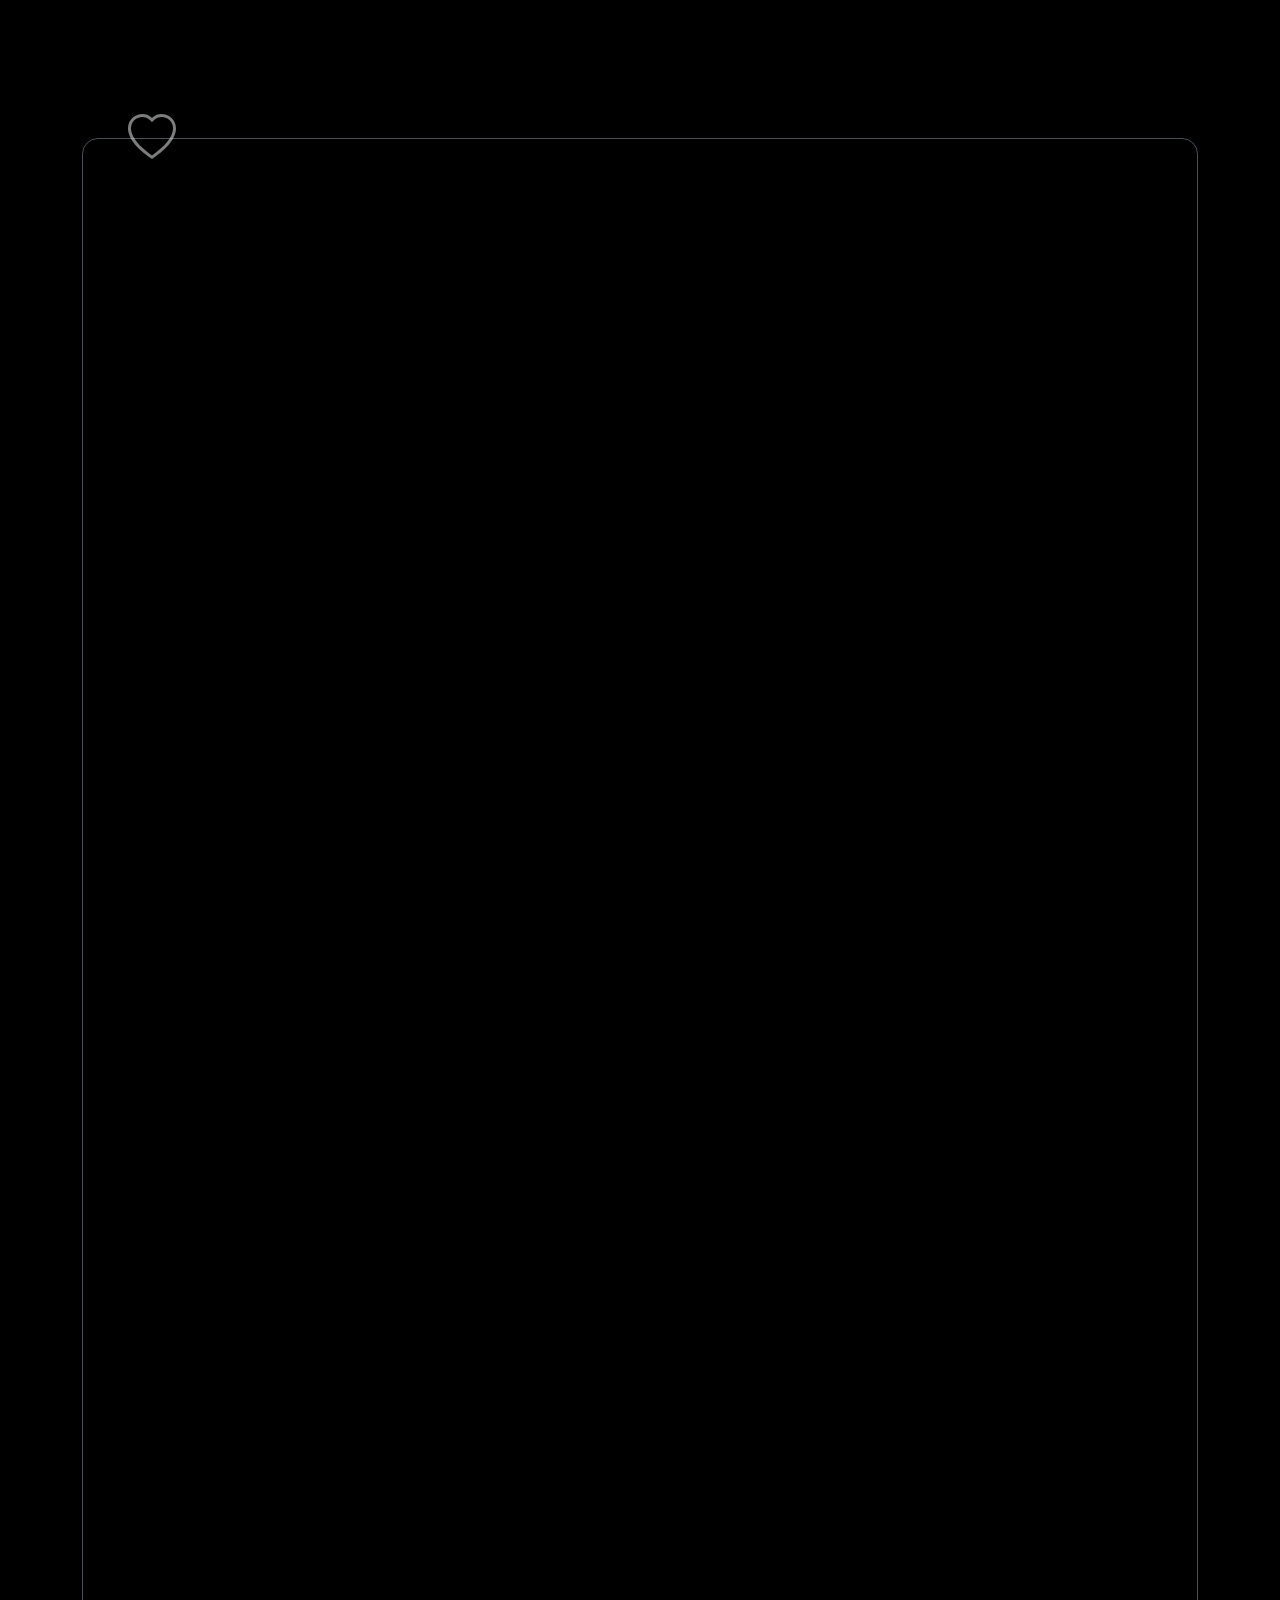
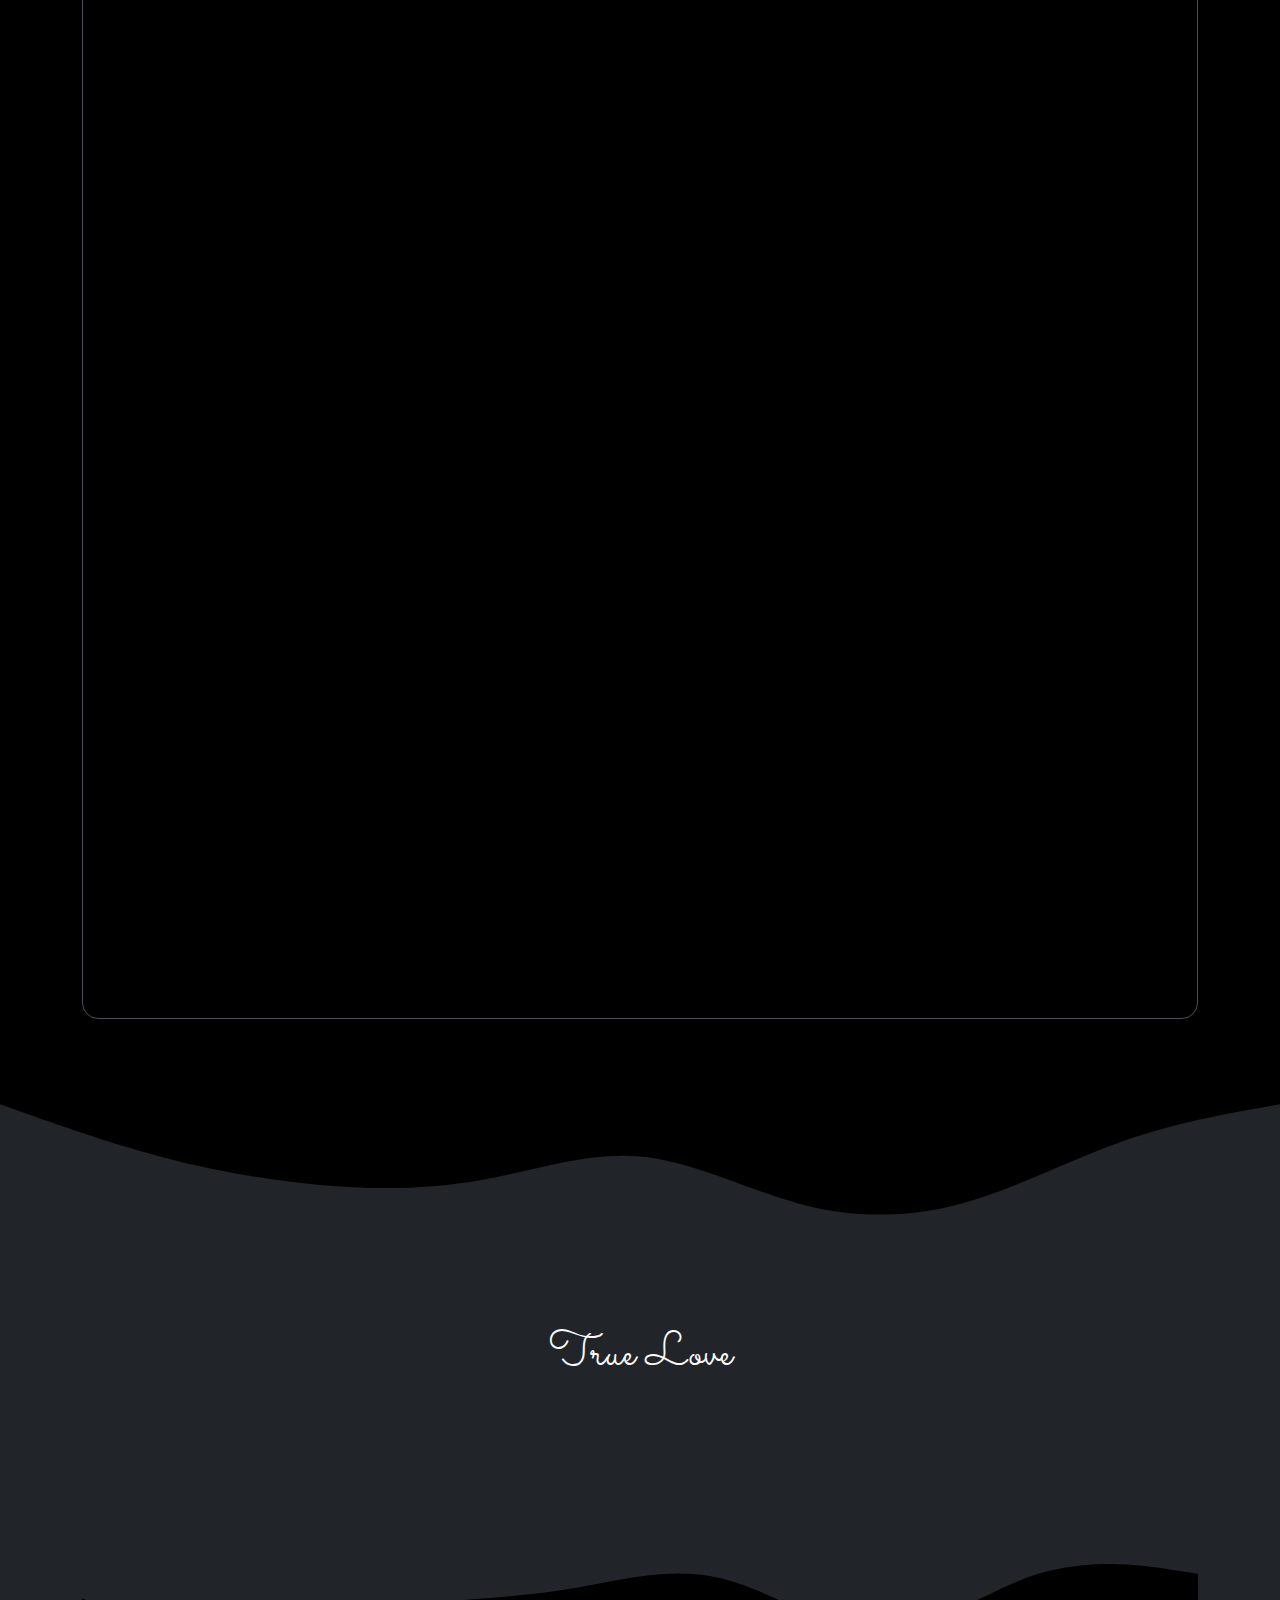
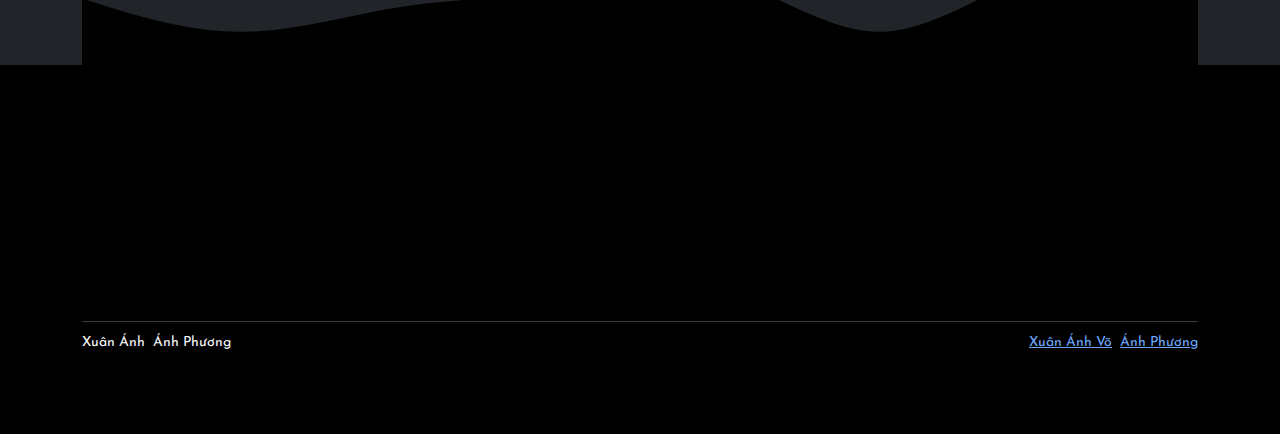
==== commit 51feef85: "hahaa" ====
--- a/index.html
+++ b/index.html
@@ -5,7 +5,7 @@
     <!-- Common Tag -->
     <meta charset="utf-8">
     <meta name="viewport" content="width=device-width, initial-scale=1">
-    <title>Website Undangan Pernikahan Wahyu dan Riski Secara Online</title>
+    <title>Xuân Ánh 💞 Ánh Phương</title>
 
     <!-- SEO Tag -->
     <meta name="author" content="dewanakl">
@@ -463,12 +463,12 @@
                             
                         </div>
 
-                        <button class="carousel-control-prev" type="button" data-bs-target="#carousel-image-one" data-bs-slide="prev">
+                        <button class="carousel-control-prev" style="opacity: 0.2;" type="button" data-bs-target="#carousel-image-one" data-bs-slide="prev">
                             <span class="carousel-control-prev-icon" aria-hidden="true"></span>
                             <span class="visually-hidden">Previous</span>
                         </button>
 
-                        <button class="carousel-control-next" type="button" data-bs-target="#carousel-image-one" data-bs-slide="next">
+                        <button class="carousel-control-next" style="opacity: 0.2;" type="button" data-bs-target="#carousel-image-one" data-bs-slide="next">
                             <span class="carousel-control-next-icon" aria-hidden="true"></span>
                             <span class="visually-hidden">Next</span>
                         </button>
@@ -505,11 +505,11 @@
                                 <img src="./anhngang/42.jpg" class="d-block w-100" onclick="util.modal(this)">
                             </div>
                         </div>
-                        <button class="carousel-control-prev" type="button" data-bs-target="#carousel-image-two" data-bs-slide="prev">
+                        <button class="carousel-control-prev" style="opacity: 0.2;" type="button" data-bs-target="#carousel-image-two" data-bs-slide="prev">
                             <span class="carousel-control-prev-icon" aria-hidden="true"></span>
                             <span class="visually-hidden">Previous</span>
                         </button>
-                        <button class="carousel-control-next" type="button" data-bs-target="#carousel-image-two" data-bs-slide="next">
+                        <button class="carousel-control-next" style="opacity: 0.2;"  type="button" data-bs-target="#carousel-image-two" data-bs-slide="next">
                             <span class="carousel-control-next-icon" aria-hidden="true"></span>
                             <span class="visually-hidden">Next</span>
                         </button>
--- a/css/app.css
+++ b/css/app.css
@@ -8,9 +8,13 @@
     padding: 0 !important;
 }
 
+@font-face {
+    font-family: 'Sacramento';
+    src: url('../fonts/Sacramento.ttf') format('truetype');
+}
+
 .font-esthetic {
-    font-family: 'Dancing Script', cursive !important;
-
+    font-family: 'Sacramento', cursive !important;
 }
 
 .font-arabic {
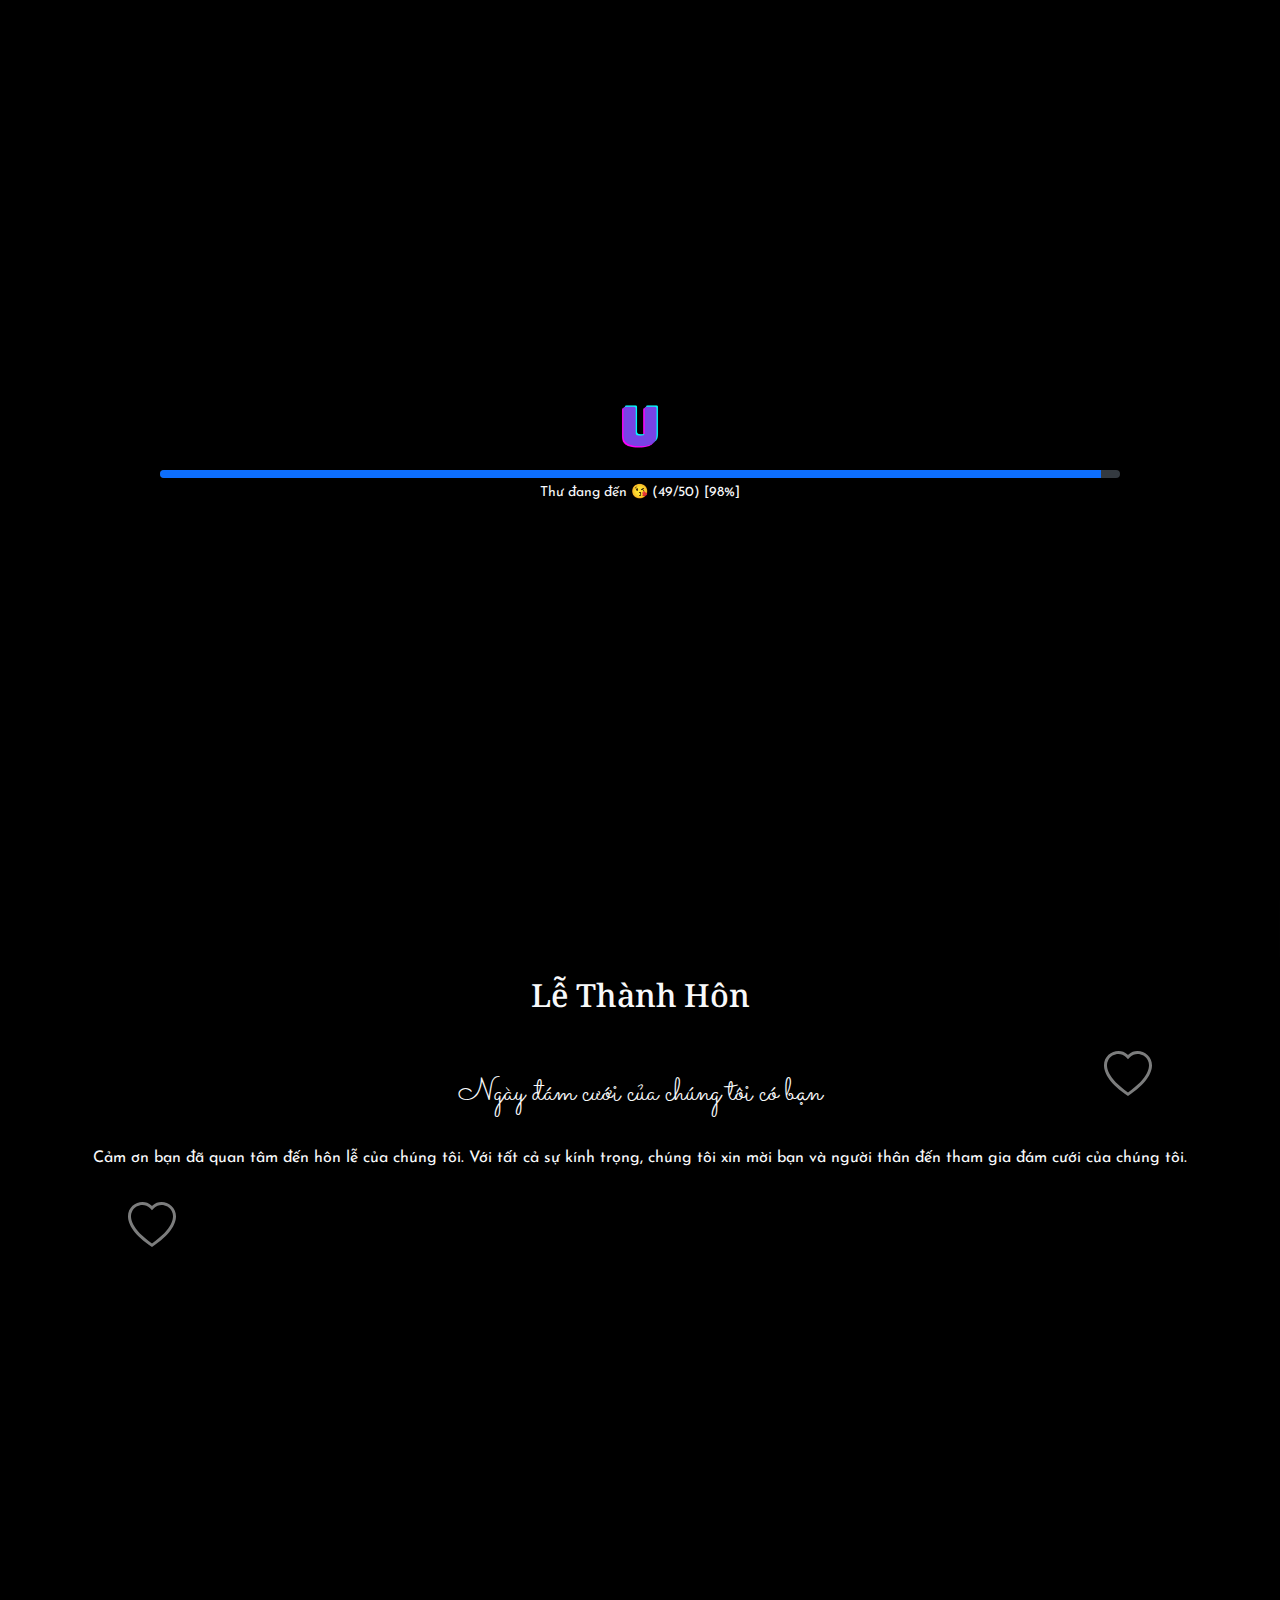
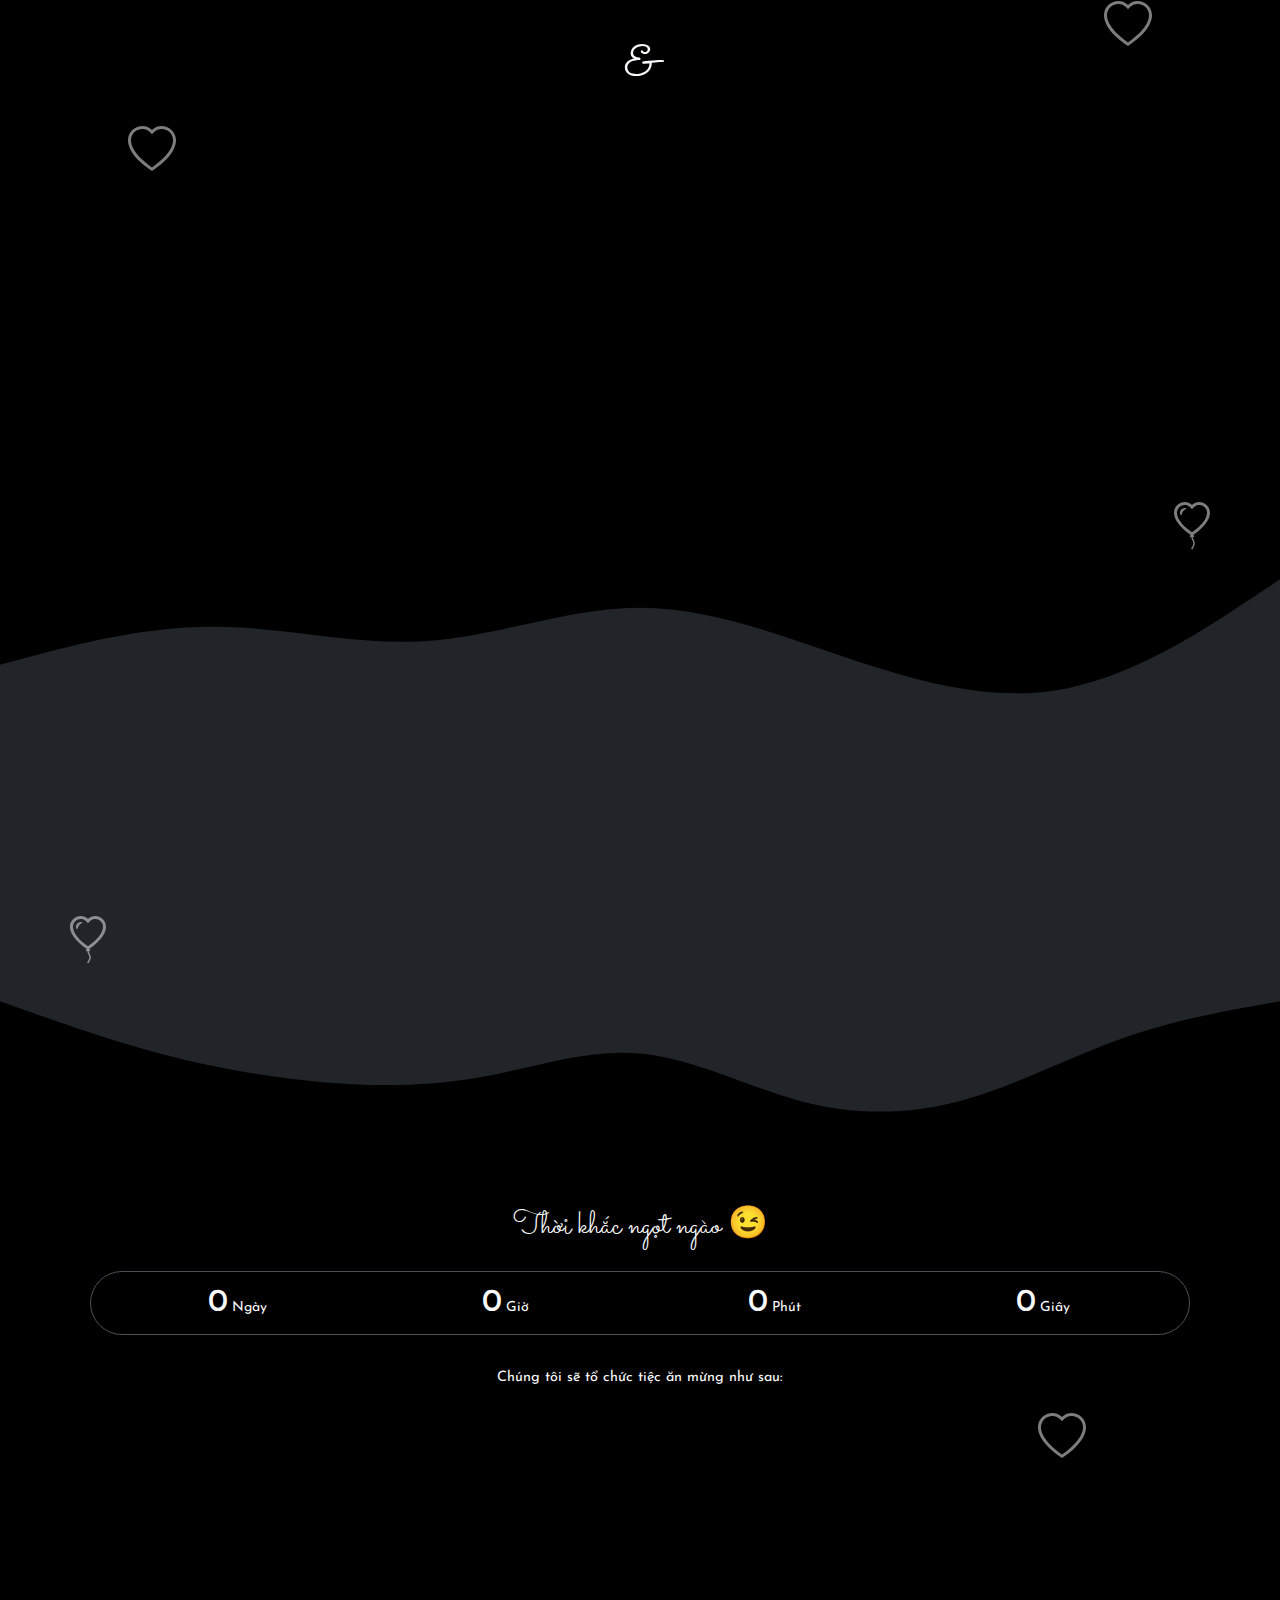
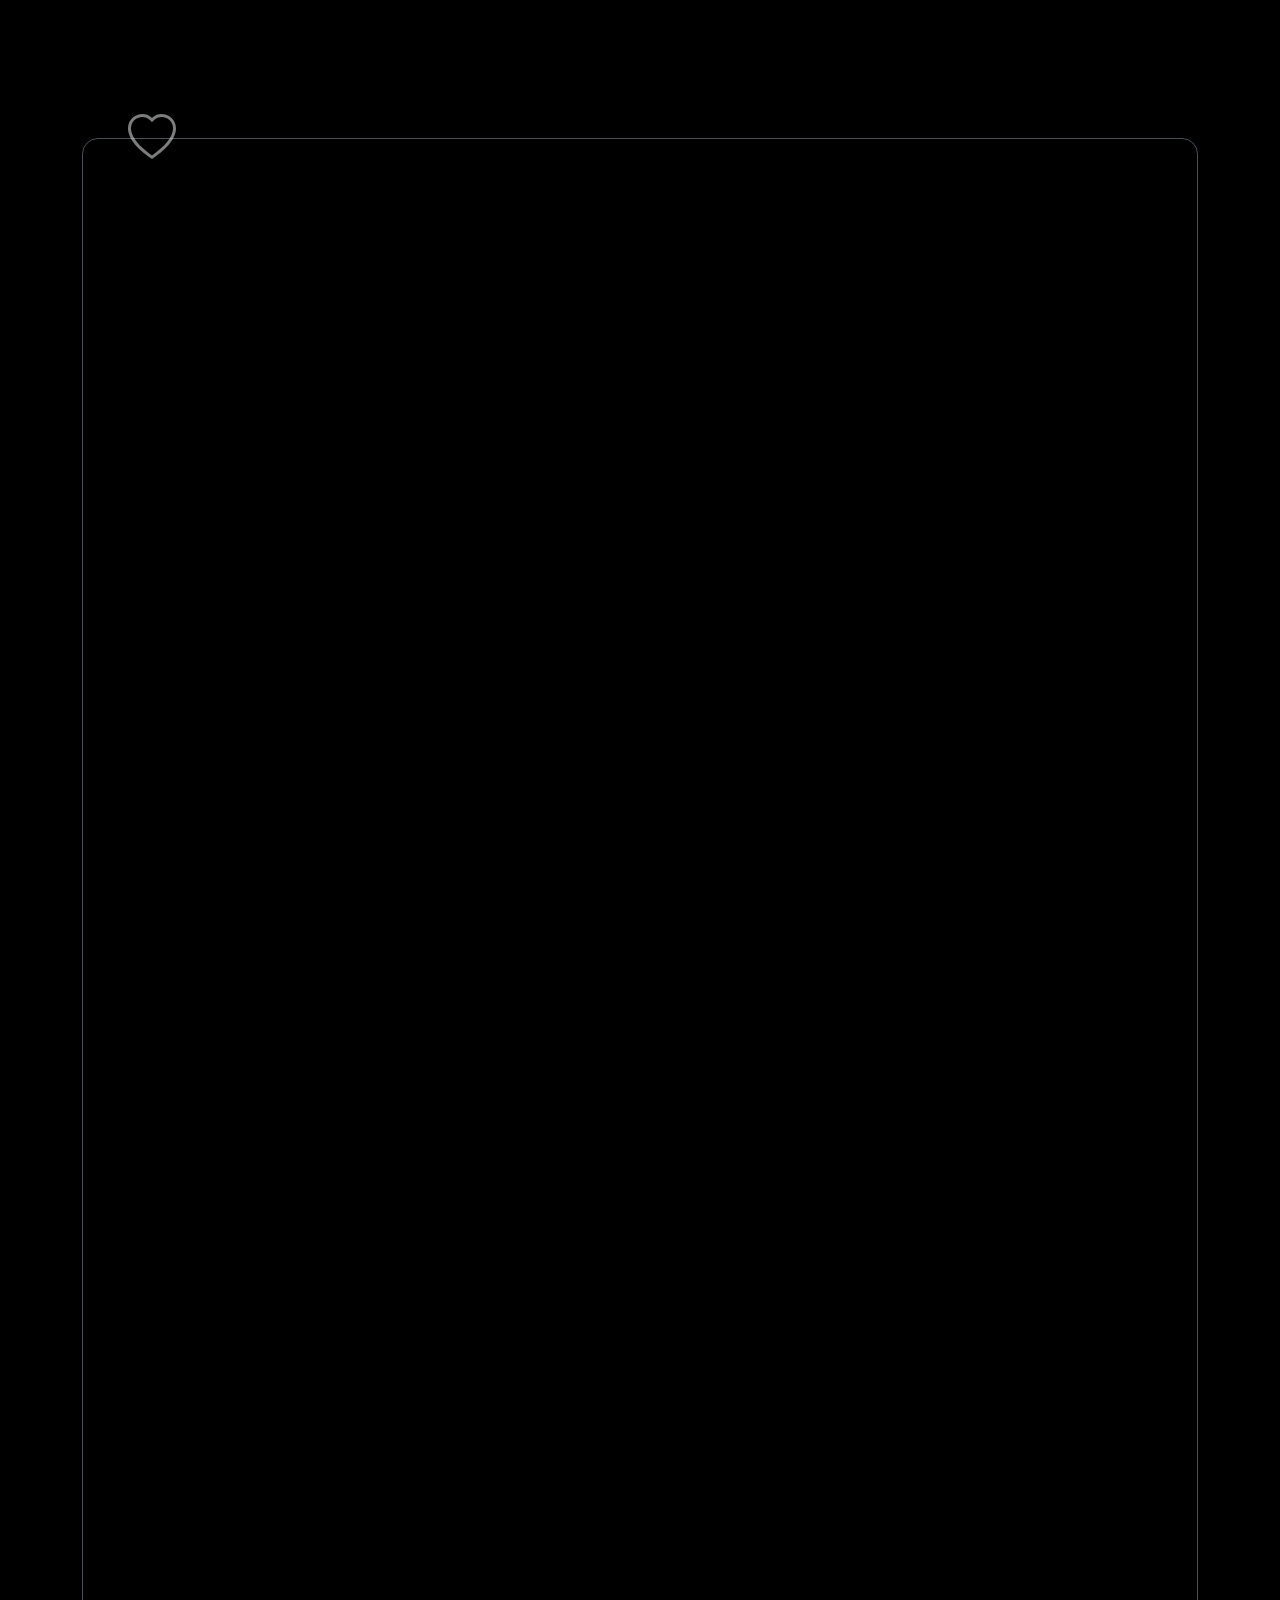
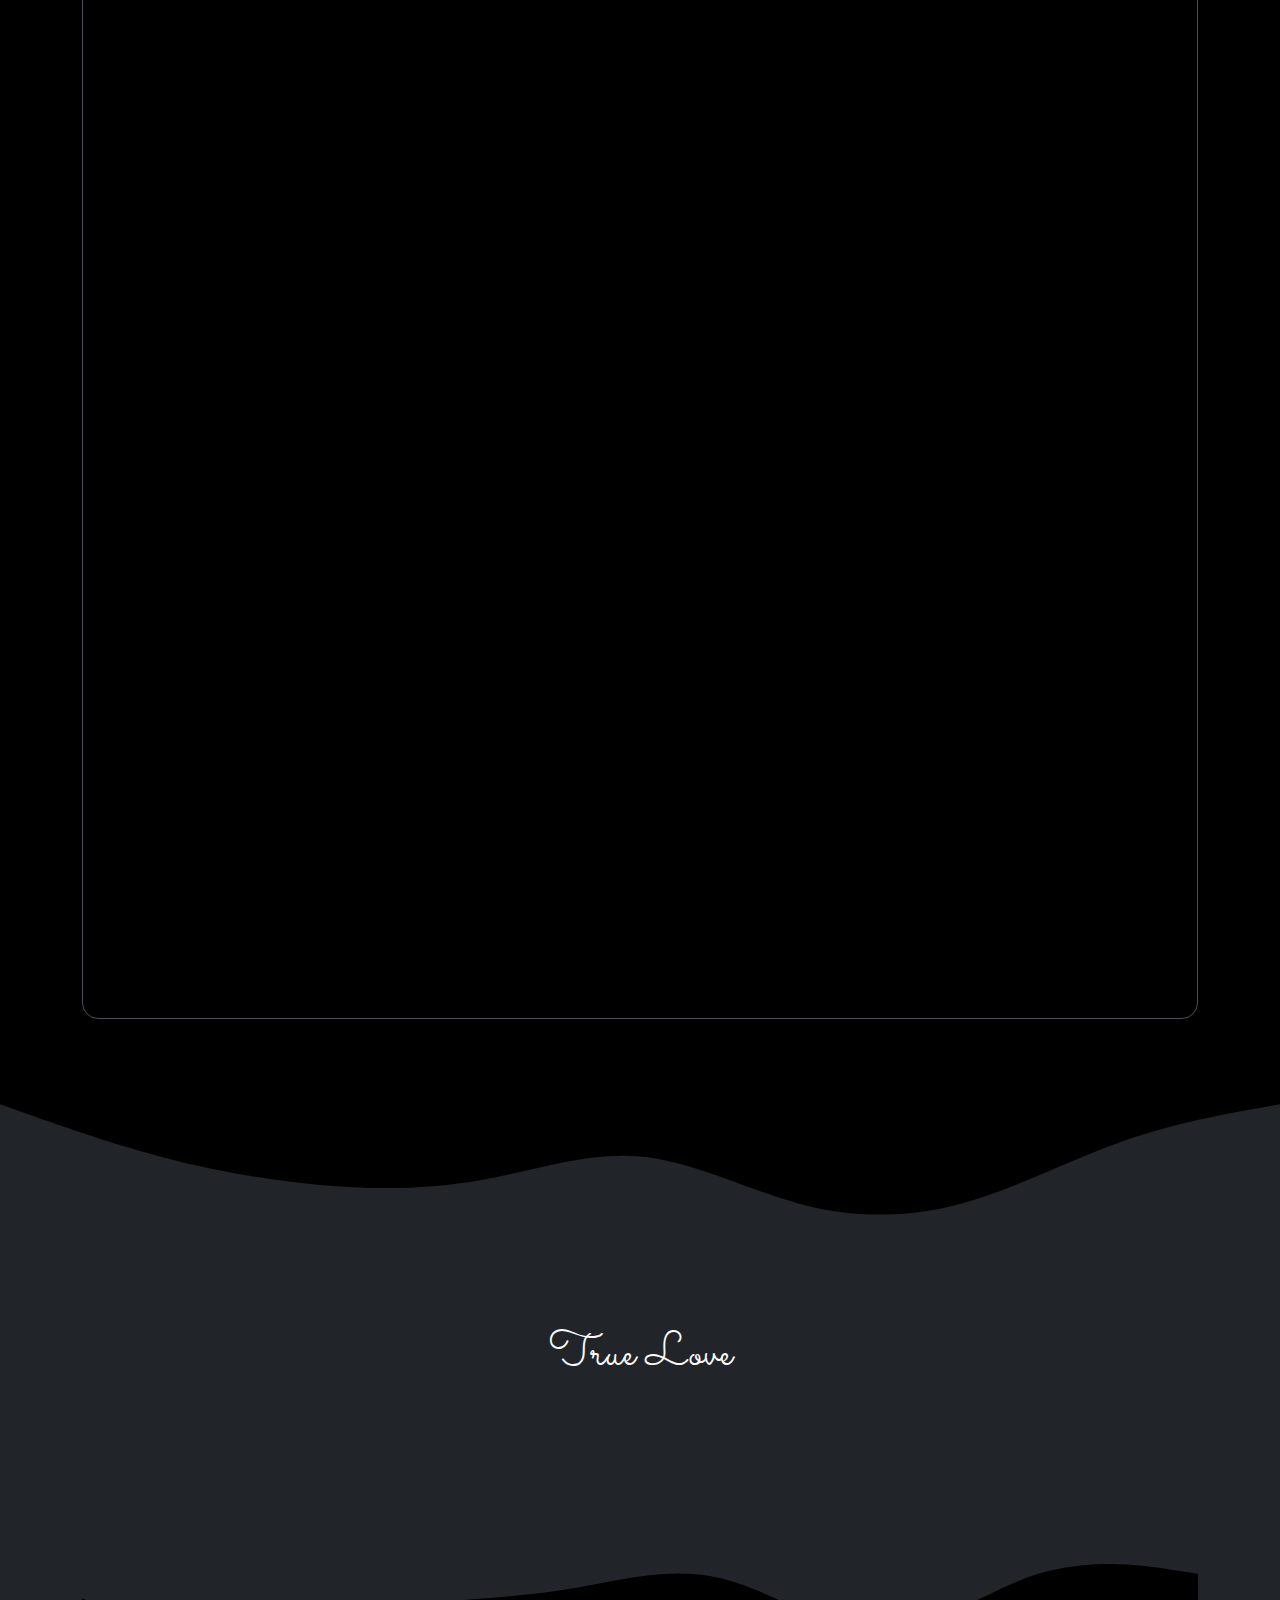
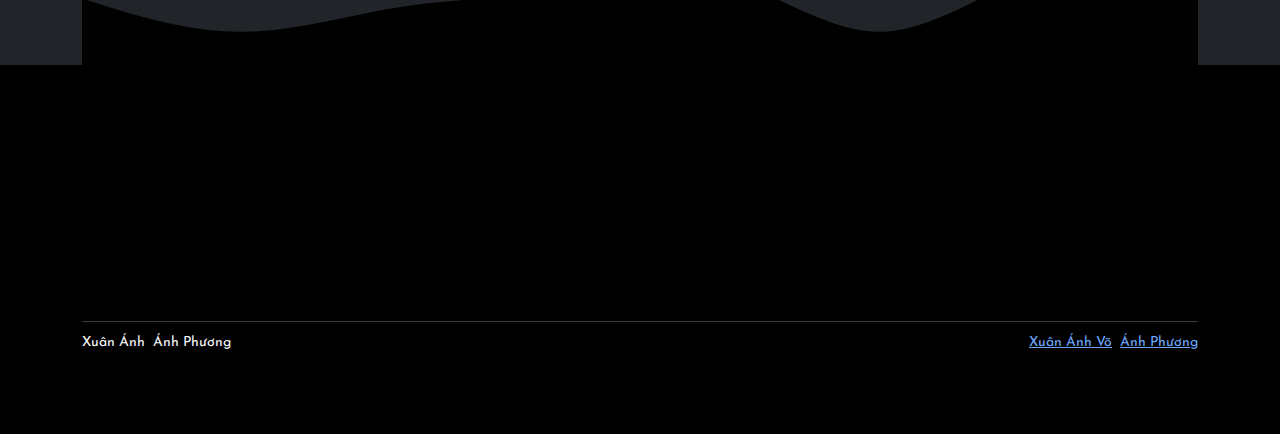
==== commit 88f5c155: "lễ" ====
--- a/index.html
+++ b/index.html
@@ -1,74 +1,74 @@
 <!doctype html>
 <html lang="id" data-bs-theme="dark">
-
-<head>
-    <!-- Common Tag -->
-    <meta charset="utf-8">
-    <meta name="viewport" content="width=device-width, initial-scale=1">
-    <title>Xuân Ánh 💞 Ánh Phương</title>
-
-    <!-- SEO Tag -->
-    <meta name="author" content="dewanakl">
-    <meta name="language" content="Indonesia">
-    <meta name="robots" content="index, follow, max-image-preview:large">
-    <meta name="googlebot" content="index, follow, max-image-preview:large">
-    <meta name="title" content="Website Undangan Pernikahan Wahyu dan Riski Secara Online">
-    <meta name="description" content="Website Undangan Pernikahan Wahyu dan Riski Secara Online">
-    <meta name="keywords" content="undangan, wedding, undangan digital, undangan online, wedding invitation, template undangan, template undangan pernikahan, undangan pernikahan, template undangan online, wedding invitation github, template website, template website undangan pernikahan">
-    <meta property="og:title" content="Website Undangan Pernikahan Wahyu dan Riski Secara Online">
-    <meta property="og:description" content="Website Undangan Pernikahan Wahyu dan Riski Secara Online">
-    <meta property="og:keywords" content="undangan, wedding, undangan digital, undangan online, wedding invitation, template undangan, template undangan pernikahan, undangan pernikahan, template undangan online, wedding invitation github, template website, template website undangan pernikahan">
-    <meta property="og:image" >
-    <meta property="og:image:secure_url">
-    <meta property="og:image:type" content="image/jpeg">
-    <meta property="og:image:alt" content="Website Undangan Pernikahan Wahyu dan Riski Secara Online">
-    <meta property="og:type" content="website">
-    <meta property="og:locale" content="id_ID">
-    <meta property="og:url" content="https://ulems.my.id">
-    <meta property="og:site_name" content="Website Undangan Pernikahan Wahyu dan Riski Secara Online">
-
-    <!-- Appearance -->
-    <meta name="mobile-web-app-capable" content="yes">
-    <meta name="apple-mobile-web-app-title" content="Website Undangan Pernikahan Wahyu dan Riski Secara Online">
-    <meta name="theme-color" content="#111111">
-    <meta name="color-scheme" content="dark">
-    <link rel="canonical" href="https://ulems.my.id/">
-    <link rel="shortcut icon" type="image/x-icon" href="https://ulems.my.id/favicon.ico">
-    <link rel="apple-touch-icon" sizes="192x192" type="image/png" href="https://ulems.my.id/assets/images/icon-192x192.png">
-    <link rel="icon" type="image/x-icon" href="https://ulems.my.id/favicon.ico">
-
-    <!-- Preconnect and preload CDN -->
-    <link rel="dns-prefetch" href="https://cdn.jsdelivr.net" crossorigin="anonymous">
-    <link rel="dns-prefetch" href="https://fonts.googleapis.com" crossorigin="anonymous">
-    <link rel="dns-prefetch" href="https://fonts.gstatic.com" crossorigin>
-    <link rel="preconnect" href="https://cdn.jsdelivr.net" crossorigin="anonymous">
-    <link rel="preconnect" href="https://fonts.googleapis.com" crossorigin="anonymous">
-    <link rel="preconnect" href="https://fonts.gstatic.com" crossorigin>
-    <link rel="preload" href="https://cdn.jsdelivr.net/npm/normalize.css@8.0.1/normalize.css" integrity="sha256-WAgYcAck1C1/zEl5sBl5cfyhxtLgKGdpI3oKyJffVRI=" crossorigin="anonymous" as="style">
-    <link rel="preload" href="https://cdn.jsdelivr.net/npm/bootstrap@5.3.3/dist/css/bootstrap.min.css" integrity="sha256-PI8n5gCcz9cQqQXm3PEtDuPG8qx9oFsFctPg0S5zb8g=" crossorigin="anonymous" as="style">
-    <link rel="preload" href="https://cdn.jsdelivr.net/npm/@fortawesome/fontawesome-free@6.5.1/css/all.min.css" integrity="sha256-wiz7ZSCn/btzhjKDQBms9Hx4sSeUYsDrTLg7roPstac=" crossorigin="anonymous" as="style">
-    <link rel="preload" href="https://cdn.jsdelivr.net/npm/aos@2.3.4/dist/aos.css" integrity="sha256-GqiEX9BuR1rv5zPU5Vs2qS/NSHl1BJyBcjQYJ6ycwD4=" crossorigin="anonymous" as="style">
-    <link rel="preload" href="https://cdn.jsdelivr.net/npm/bootstrap@5.3.3/dist/js/bootstrap.bundle.min.js" integrity="sha256-CDOy6cOibCWEdsRiZuaHf8dSGGJRYuBGC+mjoJimHGw=" crossorigin="anonymous" as="script">
-    <link rel="preload" href="https://cdn.jsdelivr.net/npm/aos@2.3.4/dist/aos.js" integrity="sha256-pQBbLkFHcP1cy0C8IhoSdxlm0CtcH5yJ2ki9jjgR03c=" crossorigin="anonymous" as="script">
-    <link rel="preload" href="https://cdn.jsdelivr.net/npm/canvas-confetti@1.9.2/dist/confetti.browser.js" integrity="sha256-mvTaORw+RTgKnX6ZHT4P5Sc9DNP2TBpSGII7F3sT8iE=" crossorigin="anonymous" as="script">
-
-    <!-- Dependencies CSS -->
-    <link rel="stylesheet" href="https://cdn.jsdelivr.net/npm/normalize.css@8.0.1/normalize.css" integrity="sha256-WAgYcAck1C1/zEl5sBl5cfyhxtLgKGdpI3oKyJffVRI=" crossorigin="anonymous">
-    <link rel="stylesheet" href="https://cdn.jsdelivr.net/npm/bootstrap@5.3.3/dist/css/bootstrap.min.css" integrity="sha256-PI8n5gCcz9cQqQXm3PEtDuPG8qx9oFsFctPg0S5zb8g=" crossorigin="anonymous">
-    <link rel="stylesheet" href="https://cdn.jsdelivr.net/npm/@fortawesome/fontawesome-free@6.5.1/css/all.min.css" integrity="sha256-wiz7ZSCn/btzhjKDQBms9Hx4sSeUYsDrTLg7roPstac=" crossorigin="anonymous">
-    <link rel="stylesheet" href="https://cdn.jsdelivr.net/npm/aos@2.3.4/dist/aos.css" integrity="sha256-GqiEX9BuR1rv5zPU5Vs2qS/NSHl1BJyBcjQYJ6ycwD4=" crossorigin="anonymous">
-
-    <!-- Fonts -->
-    <link rel="stylesheet" href="https://fonts.googleapis.com/css2?family=Josefin+Sans&display=swap">
-    <link rel="stylesheet" href="https://fonts.googleapis.com/css2?family=Sacramento&display=swap">
-    <link rel="stylesheet" href="https://fonts.googleapis.com/css2?family=Noto+Naskh+Arabic&display=swap">
-
-    <!-- App -->
-    <link rel="stylesheet" href="./css/app.css">
-    <script src="./js/app.js" type="module" defer></script>
-</head>
-
-<body  style="overflow-y: hidden;">
+    <head>
+        <!-- Common Tag -->
+        <meta charset="utf-8">
+        <meta name="viewport" content="width=device-width, initial-scale=1">
+        <title>Xuân Ánh 💞 Ánh Phương</title>    
+        <!-- SEO Tag -->
+        <meta name="author" content="dewanakl">
+        <meta name="language" content="Indonesia">
+        <meta name="robots" content="index, follow, max-image-preview:large">
+        <meta name="googlebot" content="index, follow, max-image-preview:large">
+        <meta name="title" content="Website Undangan Pernikahan Wahyu dan Riski Secara Online">
+        <meta name="description" content="Website Undangan Pernikahan Wahyu dan Riski Secara Online">
+        <meta name="keywords" content="undangan, wedding, undangan digital, undangan online, wedding invitation, template undangan, template undangan pernikahan, undangan pernikahan, template undangan online, wedding invitation github, template website, template website undangan pernikahan">
+        <meta property="og:title" content="Website Undangan Pernikahan Wahyu dan Riski Secara Online">
+        <meta property="og:description" content="Website Undangan Pernikahan Wahyu dan Riski Secara Online">
+        <meta property="og:keywords" content="undangan, wedding, undangan digital, undangan online, wedding invitation, template undangan, template undangan pernikahan, undangan pernikahan, template undangan online, wedding invitation github, template website, template website undangan pernikahan">
+        <meta property="og:image" content="https://ulems.my.id/assets/images/bg.jpeg">
+        <meta property="og:image:secure_url" content="https://ulems.my.id/assets/images/bg.jpeg">
+        <meta property="og:image:type" content="image/jpeg">
+        <meta property="og:image:alt" content="Website Undangan Pernikahan Wahyu dan Riski Secara Online">
+        <meta property="og:type" content="website">
+        <meta property="og:locale" content="id_ID">
+        <meta property="og:url" content="https://ulems.my.id">
+        <meta property="og:site_name" content="Website Undangan Pernikahan Wahyu dan Riski Secara Online">
+    
+        <!-- Appearance -->
+        <meta name="mobile-web-app-capable" content="yes">
+        <meta name="apple-mobile-web-app-title" content="Website Undangan Pernikahan Wahyu dan Riski Secara Online">
+        <meta name="theme-color" content="#111111">
+        <meta name="color-scheme" content="dark">
+        <link rel="canonical" href="https://ulems.my.id/">
+        <link rel="shortcut icon" type="image/x-icon" href="https://ulems.my.id/favicon.ico">
+        <link rel="apple-touch-icon" sizes="192x192" type="image/png" href="https://ulems.my.id/assets/images/icon-192x192.png">
+        <link rel="icon" type="image/x-icon" href="https://ulems.my.id/favicon.ico">
+    
+        <!-- Preconnect and preload CDN -->
+        <link rel="dns-prefetch" href="https://cdn.jsdelivr.net" crossorigin="anonymous">
+        <link rel="dns-prefetch" href="https://fonts.googleapis.com" crossorigin="anonymous">
+        <link rel="dns-prefetch" href="https://fonts.gstatic.com" crossorigin>
+        <link rel="preconnect" href="https://cdn.jsdelivr.net" crossorigin="anonymous">
+        <link rel="preconnect" href="https://fonts.googleapis.com" crossorigin="anonymous">
+        <link rel="preconnect" href="https://fonts.gstatic.com" crossorigin>
+        <link rel="preload" href="https://cdn.jsdelivr.net/npm/normalize.css@8.0.1/normalize.css" integrity="sha256-WAgYcAck1C1/zEl5sBl5cfyhxtLgKGdpI3oKyJffVRI=" crossorigin="anonymous" as="style">
+        <link rel="preload" href="https://cdn.jsdelivr.net/npm/bootstrap@5.3.3/dist/css/bootstrap.min.css" integrity="sha256-PI8n5gCcz9cQqQXm3PEtDuPG8qx9oFsFctPg0S5zb8g=" crossorigin="anonymous" as="style">
+        <link rel="preload" href="https://cdn.jsdelivr.net/npm/@fortawesome/fontawesome-free@6.5.1/css/all.min.css" integrity="sha256-wiz7ZSCn/btzhjKDQBms9Hx4sSeUYsDrTLg7roPstac=" crossorigin="anonymous" as="style">
+        <link rel="preload" href="https://cdn.jsdelivr.net/npm/aos@2.3.4/dist/aos.css" integrity="sha256-GqiEX9BuR1rv5zPU5Vs2qS/NSHl1BJyBcjQYJ6ycwD4=" crossorigin="anonymous" as="style">
+        <link rel="preload" href="https://cdn.jsdelivr.net/npm/bootstrap@5.3.3/dist/js/bootstrap.bundle.min.js" integrity="sha256-CDOy6cOibCWEdsRiZuaHf8dSGGJRYuBGC+mjoJimHGw=" crossorigin="anonymous" as="script">
+        <link rel="preload" href="https://cdn.jsdelivr.net/npm/aos@2.3.4/dist/aos.js" integrity="sha256-pQBbLkFHcP1cy0C8IhoSdxlm0CtcH5yJ2ki9jjgR03c=" crossorigin="anonymous" as="script">
+        <link rel="preload" href="https://cdn.jsdelivr.net/npm/canvas-confetti@1.9.2/dist/confetti.browser.js" integrity="sha256-mvTaORw+RTgKnX6ZHT4P5Sc9DNP2TBpSGII7F3sT8iE=" crossorigin="anonymous" as="script">
+    
+        <!-- Dependencies CSS -->
+        <link rel="stylesheet" href="https://cdn.jsdelivr.net/npm/normalize.css@8.0.1/normalize.css" integrity="sha256-WAgYcAck1C1/zEl5sBl5cfyhxtLgKGdpI3oKyJffVRI=" crossorigin="anonymous">
+        <link rel="stylesheet" href="https://cdn.jsdelivr.net/npm/bootstrap@5.3.3/dist/css/bootstrap.min.css" integrity="sha256-PI8n5gCcz9cQqQXm3PEtDuPG8qx9oFsFctPg0S5zb8g=" crossorigin="anonymous">
+        <link rel="stylesheet" href="https://cdn.jsdelivr.net/npm/@fortawesome/fontawesome-free@6.5.1/css/all.min.css" integrity="sha256-wiz7ZSCn/btzhjKDQBms9Hx4sSeUYsDrTLg7roPstac=" crossorigin="anonymous">
+        <link rel="stylesheet" href="https://cdn.jsdelivr.net/npm/aos@2.3.4/dist/aos.css" integrity="sha256-GqiEX9BuR1rv5zPU5Vs2qS/NSHl1BJyBcjQYJ6ycwD4=" crossorigin="anonymous">
+    
+        <!-- Fonts -->
+        <link rel="stylesheet" href="https://fonts.googleapis.com/css2?family=Josefin+Sans&display=swap">
+        <link rel="stylesheet" href="https://fonts.googleapis.com/css2?family=Sacramento&display=swap">
+        <link rel="stylesheet" href="https://fonts.googleapis.com/css2?family=Noto+Naskh+Arabic&display=swap">
+    
+        <!-- App -->
+        <link rel="stylesheet" href="./css/app.css">
+        <script src="./js/app.js" type="module" defer></script>
+    </head>
+    
+
+
+    <body data-key="bfb9cfea33ab7ae21a315fbd6f065a815d3e20ff2f007aa2ca" data-url="https://api.ulems.my.id/" style="overflow-y: hidden;">
 
     <!-- Navbar Bottom -->
     <nav class="navbar bg-dark navbar-expand fixed-bottom rounded-top-4 p-0" id="navbar-menu">
@@ -147,7 +147,7 @@
         <section class="dark-section bg-black" id="mempelai">
 
             <div class="text-center">
-                <h1 class="font-arabic py-4 px-2" style="font-size: 2rem">LẾ THÀNH HÔN</h1>
+                <h1 class="font-arabic py-4 px-2" style="font-size: 2rem">Lễ Thành Hôn</h1>
 
                 <!-- Love animation -->
                 <div class="position-relative">
@@ -463,12 +463,12 @@
                             
                         </div>
 
-                        <button class="carousel-control-prev" style="opacity: 0.2;" type="button" data-bs-target="#carousel-image-one" data-bs-slide="prev">
+                        <button class="carousel-control-prev" style="opacity: 0.04;" type="button" data-bs-target="#carousel-image-one" data-bs-slide="prev">
                             <span class="carousel-control-prev-icon" aria-hidden="true"></span>
                             <span class="visually-hidden">Previous</span>
                         </button>
 
-                        <button class="carousel-control-next" style="opacity: 0.2;" type="button" data-bs-target="#carousel-image-one" data-bs-slide="next">
+                        <button class="carousel-control-next" style="opacity: 0.04;" type="button" data-bs-target="#carousel-image-one" data-bs-slide="next">
                             <span class="carousel-control-next-icon" aria-hidden="true"></span>
                             <span class="visually-hidden">Next</span>
                         </button>
@@ -505,11 +505,11 @@
                                 <img src="./anhngang/42.jpg" class="d-block w-100" onclick="util.modal(this)">
                             </div>
                         </div>
-                        <button class="carousel-control-prev" style="opacity: 0.2;" type="button" data-bs-target="#carousel-image-two" data-bs-slide="prev">
+                        <button class="carousel-control-prev" style="opacity: 0.04;" type="button" data-bs-target="#carousel-image-two" data-bs-slide="prev">
                             <span class="carousel-control-prev-icon" aria-hidden="true"></span>
                             <span class="visually-hidden">Previous</span>
                         </button>
-                        <button class="carousel-control-next" style="opacity: 0.2;"  type="button" data-bs-target="#carousel-image-two" data-bs-slide="next">
+                        <button class="carousel-control-next" style="opacity: 0.04;"  type="button" data-bs-target="#carousel-image-two" data-bs-slide="next">
                             <span class="carousel-control-next-icon" aria-hidden="true"></span>
                             <span class="visually-hidden">Next</span>
                         </button>
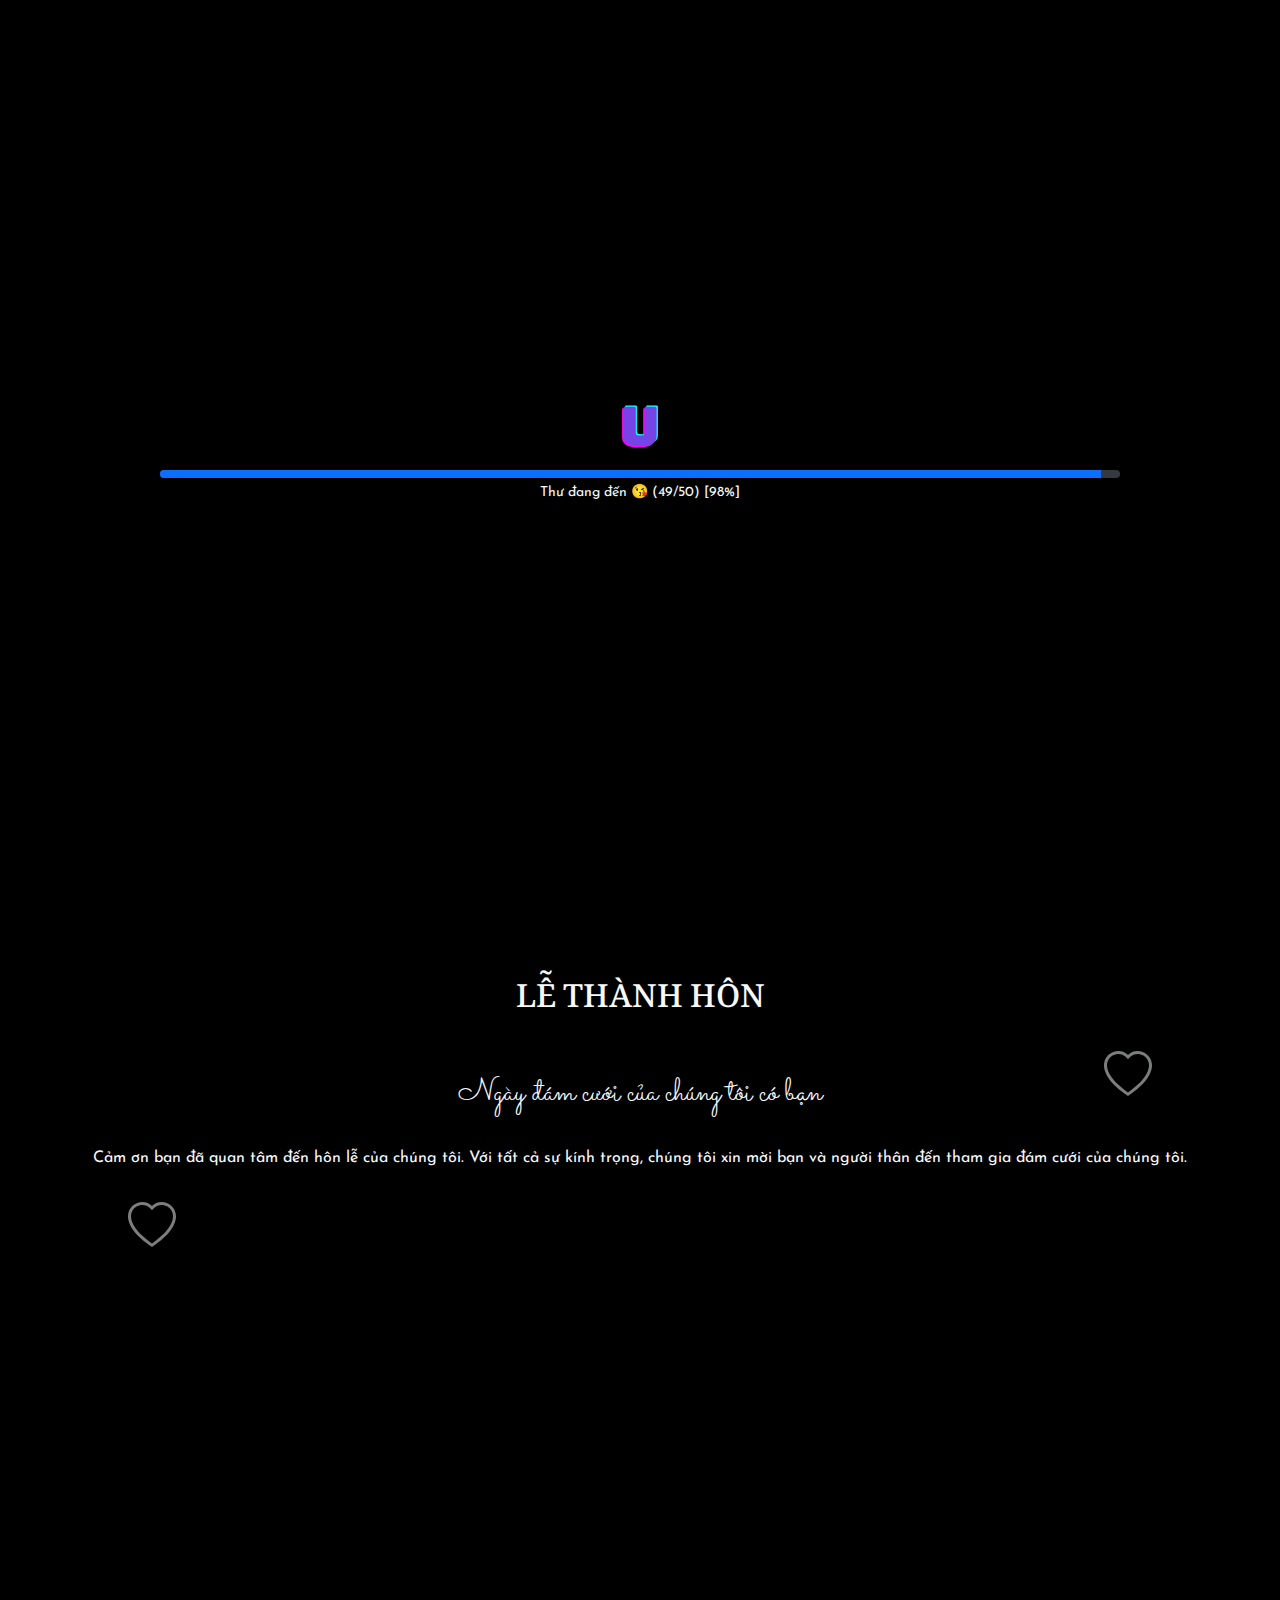
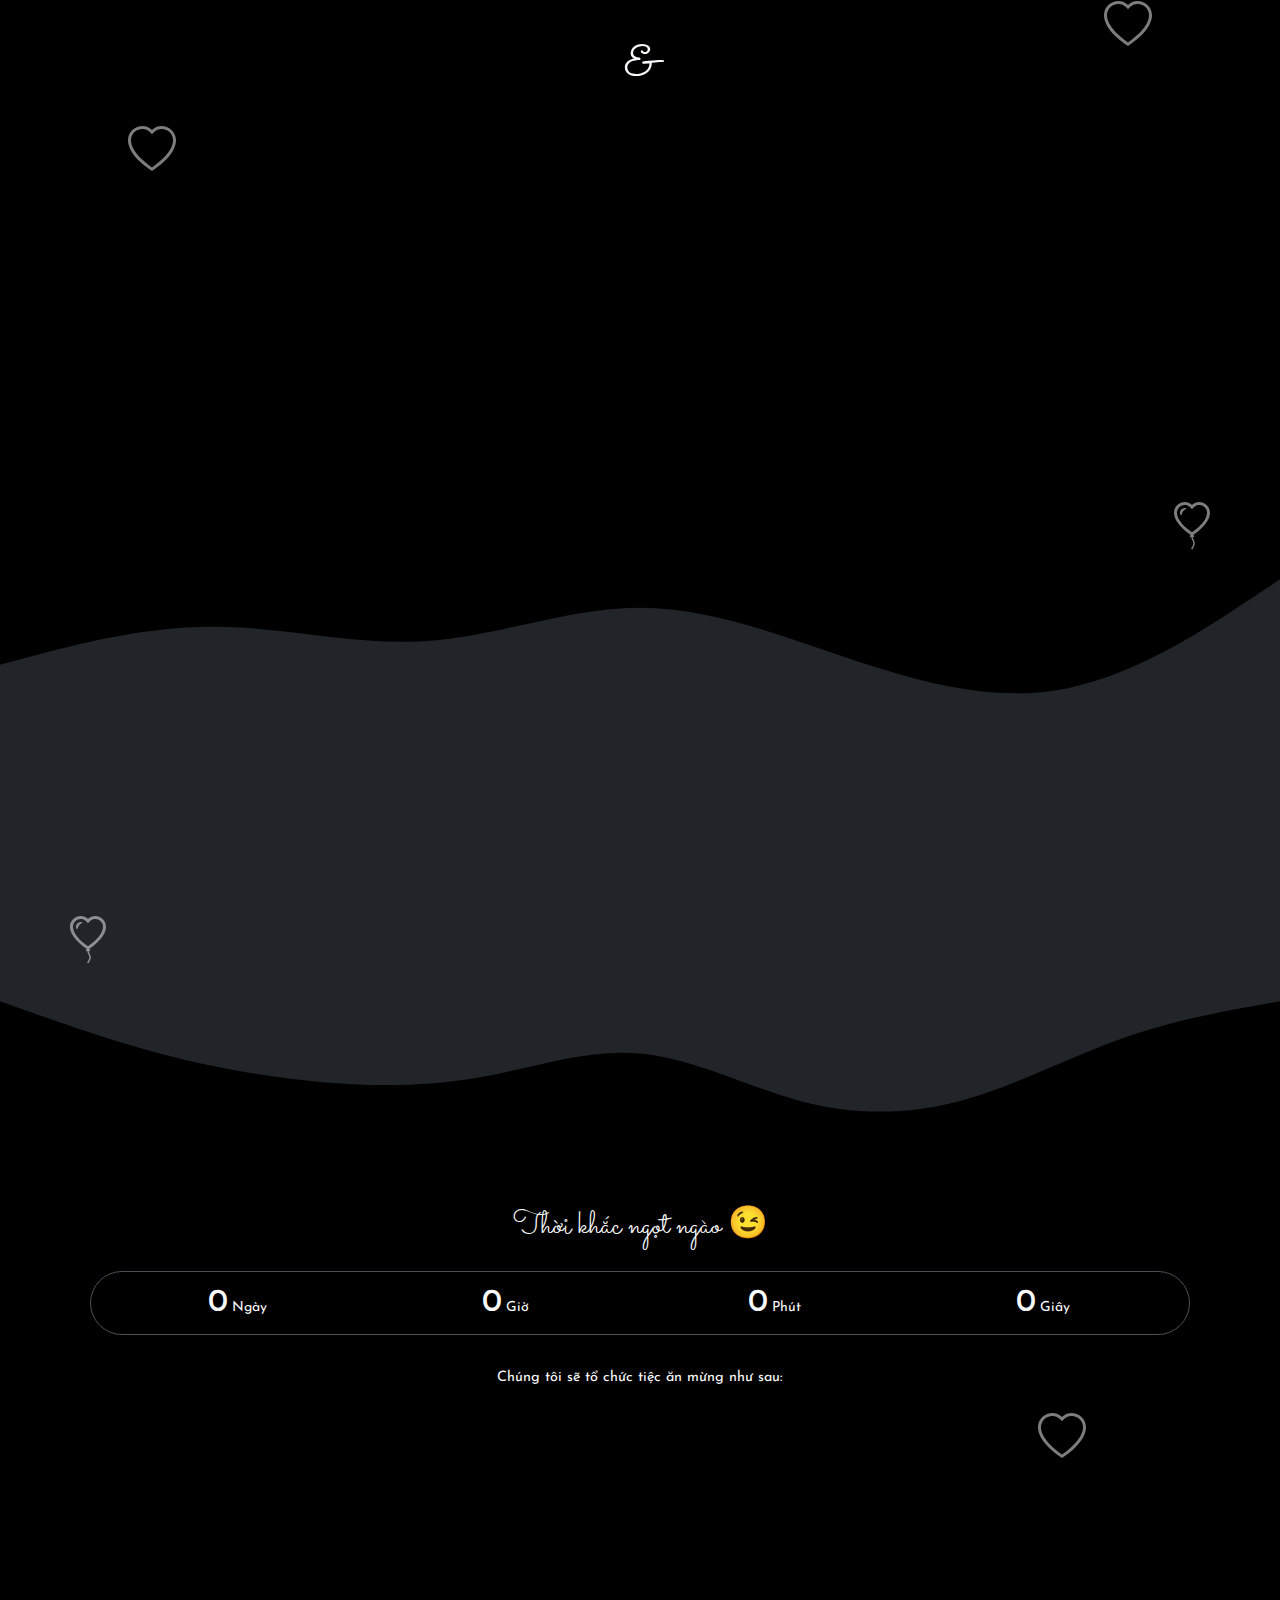
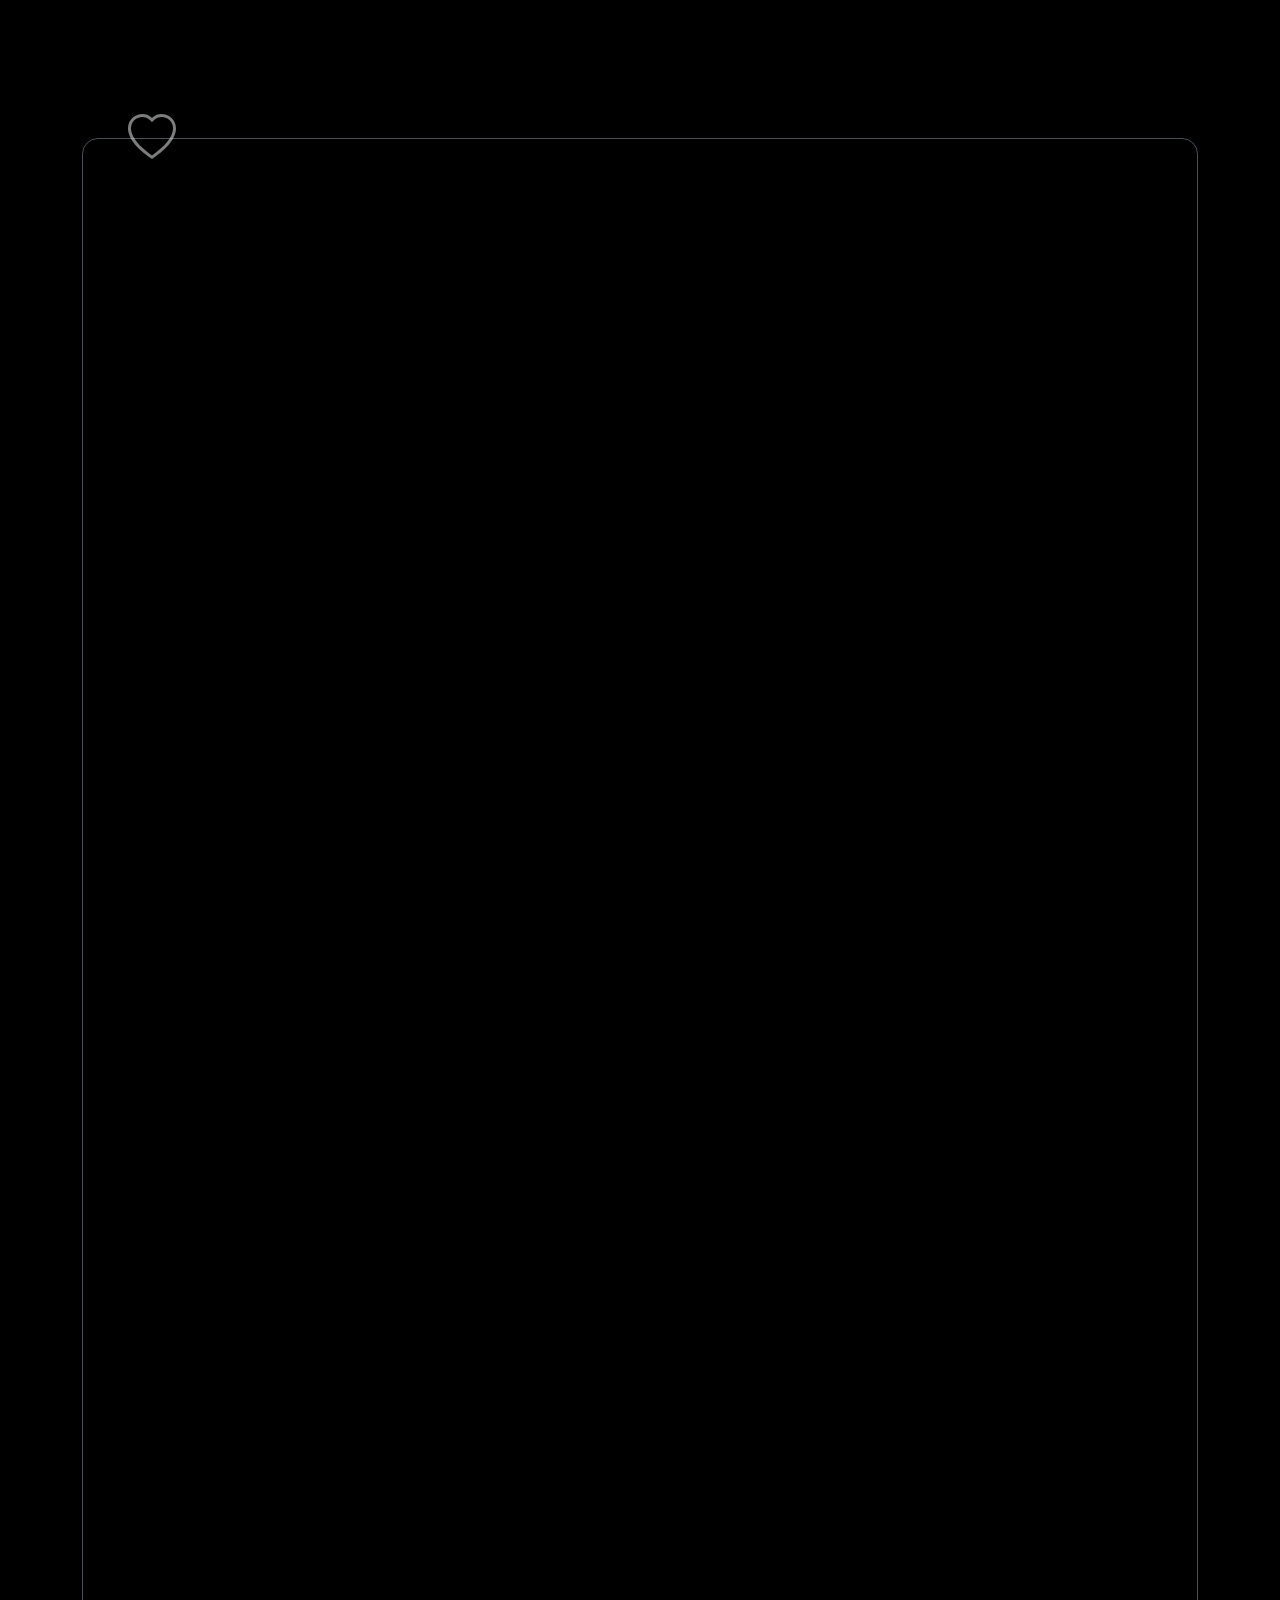
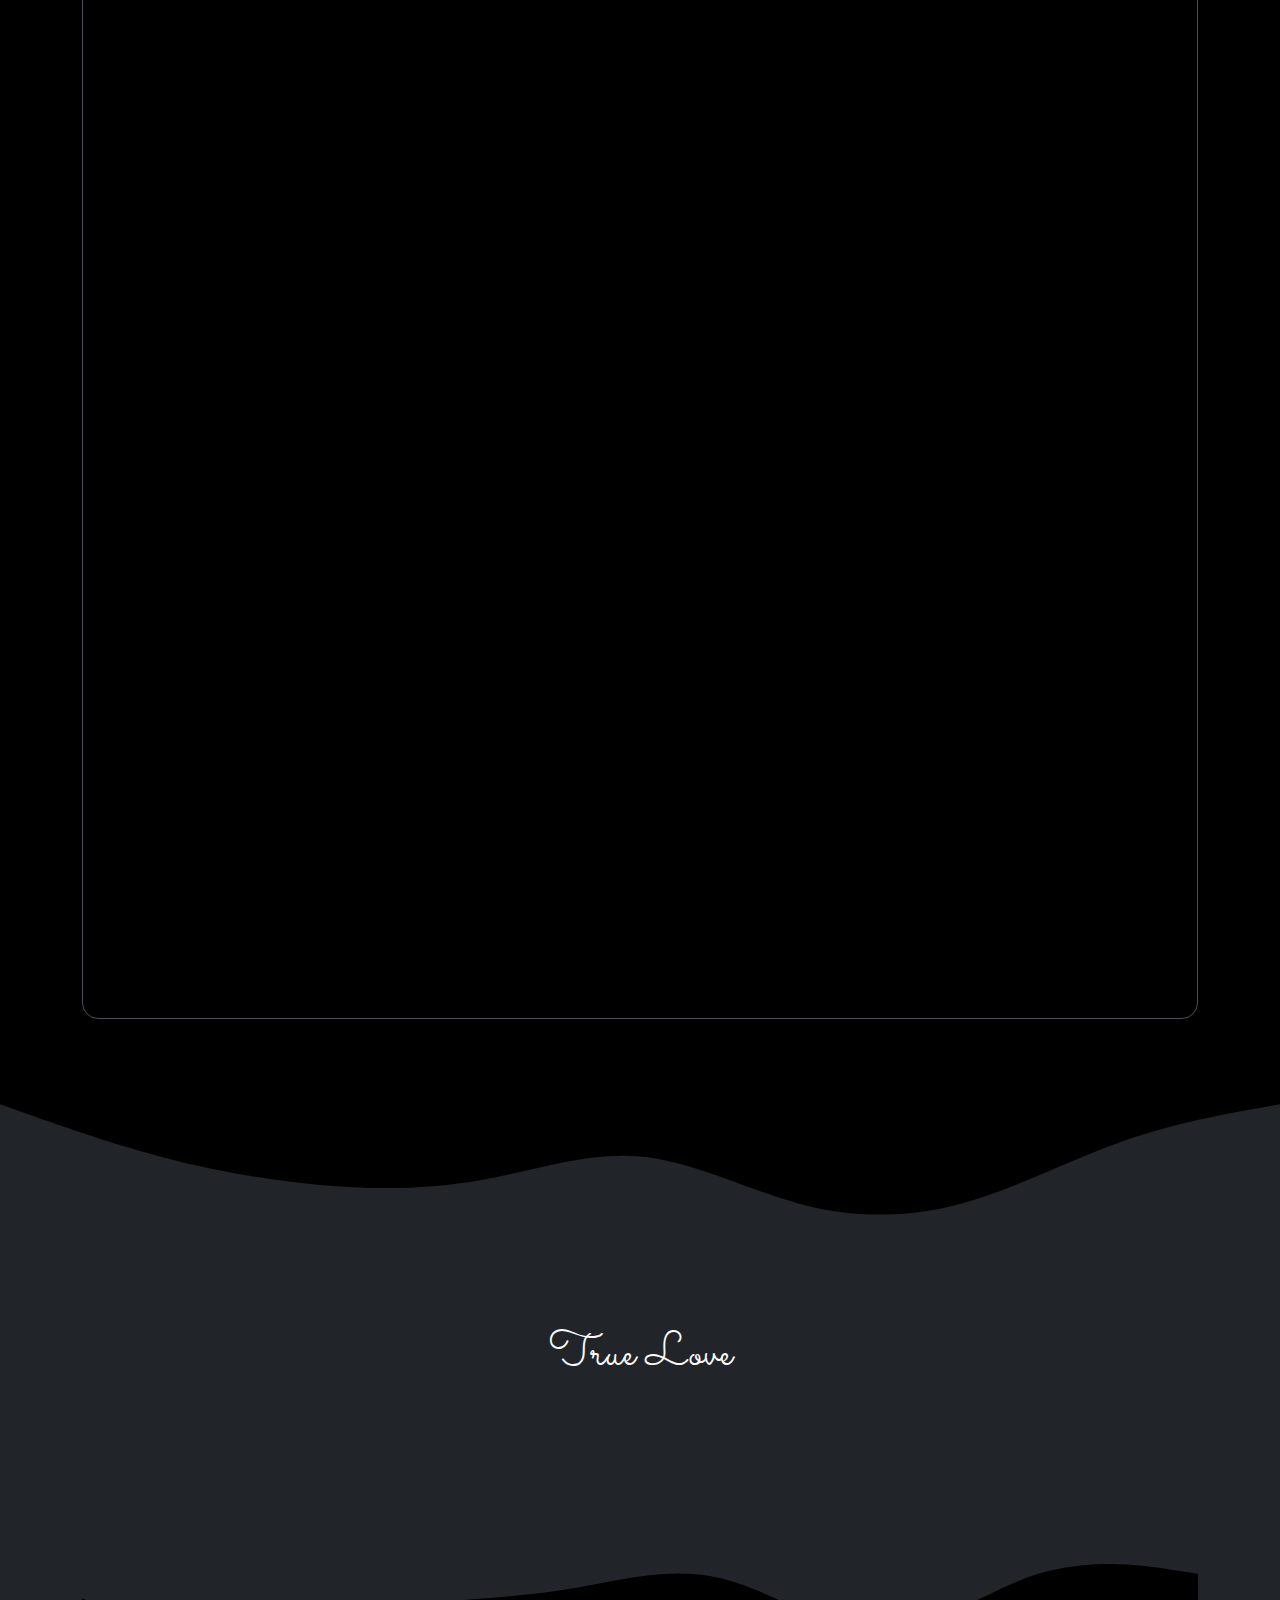
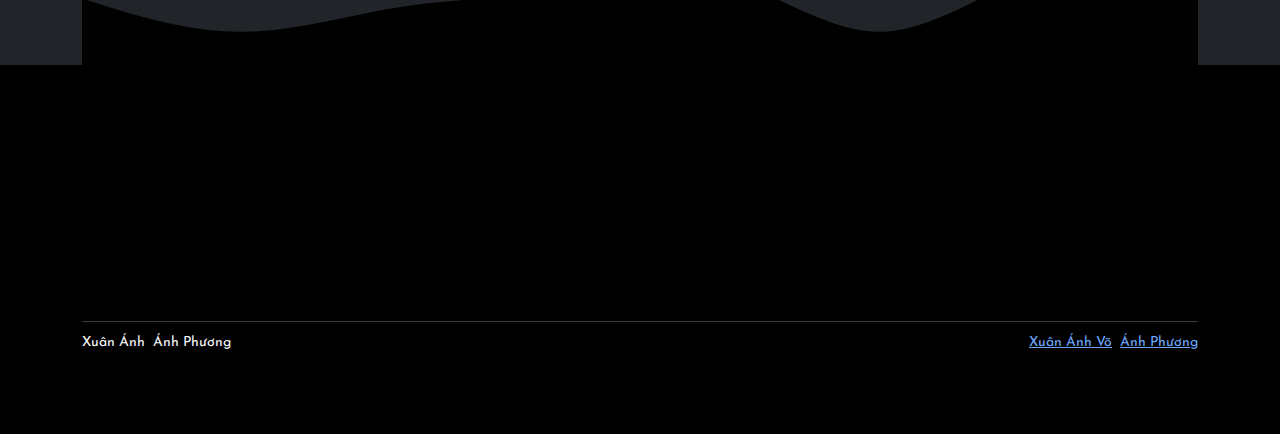
==== commit 6ba50371: "LỄ" ====
--- a/index.html
+++ b/index.html
@@ -147,7 +147,7 @@
         <section class="dark-section bg-black" id="mempelai">
 
             <div class="text-center">
-                <h1 class="font-arabic py-4 px-2" style="font-size: 2rem">Lễ Thành Hôn</h1>
+                <h1 class="font-arabic py-4 px-2" style="font-size: 2rem">LỄ THÀNH HÔN</h1>
 
                 <!-- Love animation -->
                 <div class="position-relative">
